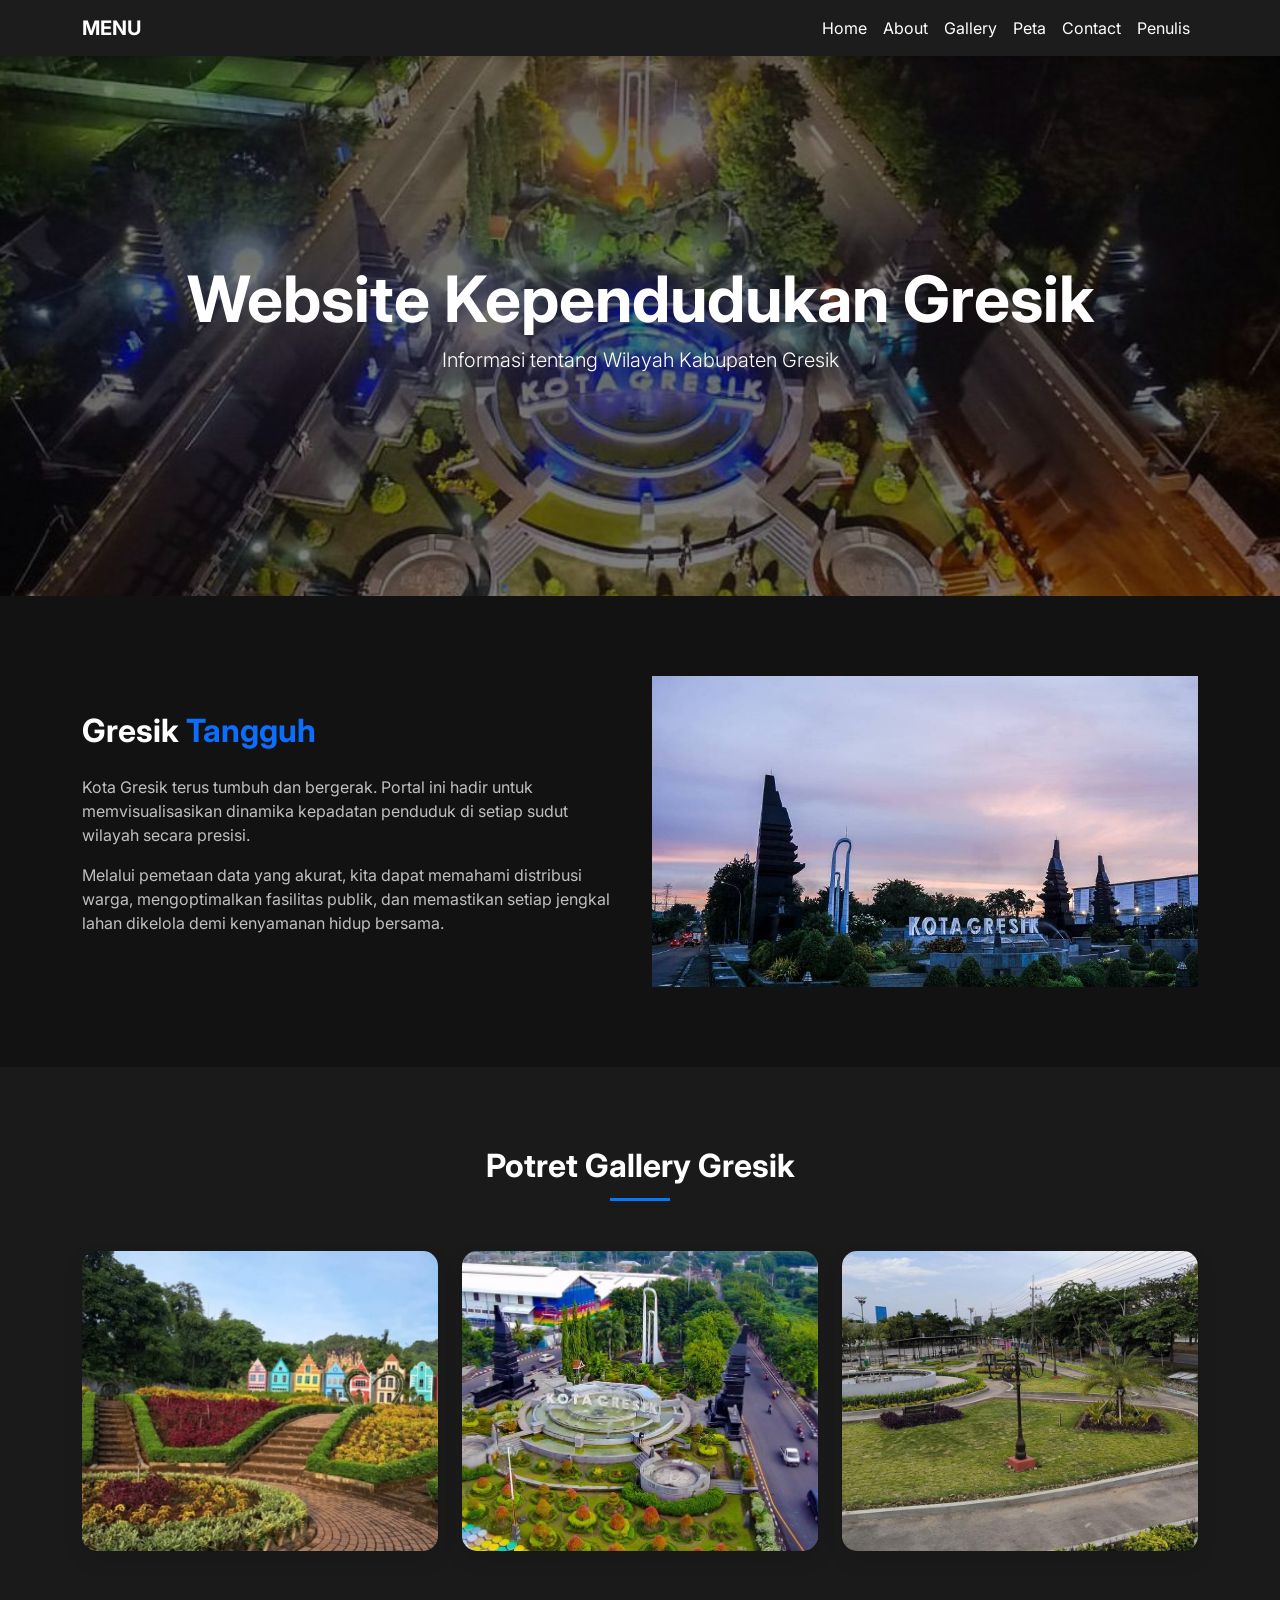
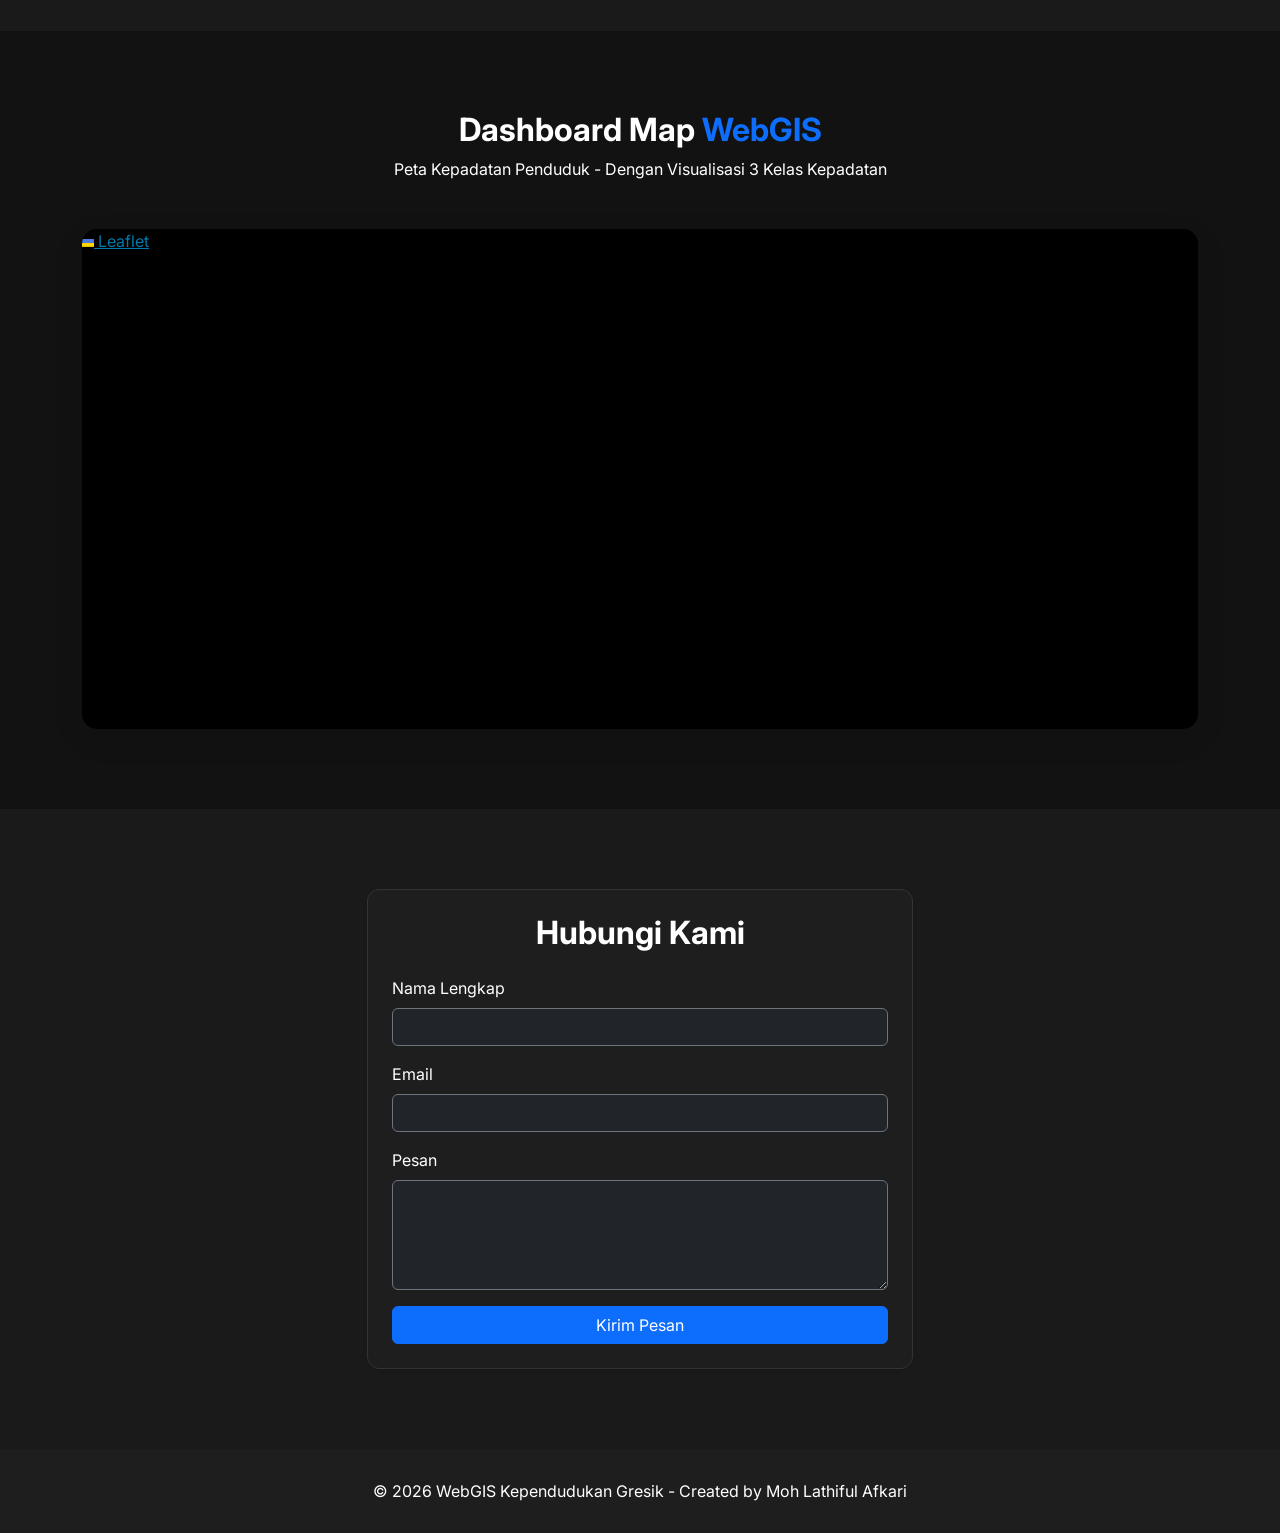
==== index.html @ 7623784c "Add files via upload" ====
<!doctype html>
<html lang="en">
  <head>
    <meta charset="utf-8" />
    <meta name="viewport" content="width=device-width, initial-scale=1" />
    <title>WebGIS Kepadatan Penduduk - Gresik</title>

    <link href="https://cdn.jsdelivr.net/npm/bootstrap@5.3.0/dist/css/bootstrap.min.css" rel="stylesheet" />

    <link rel="stylesheet" href="css/leaflet.css" />
    <link rel="stylesheet" href="css/L.Control.Layers.Tree.css" />
    <link rel="stylesheet" href="css/qgis2web.css" />
    <link rel="stylesheet" href="css/fontawesome-all.min.css" />
    <link rel="stylesheet" href="css/leaflet.photon.css" />

    <link href="https://fonts.googleapis.com/css2?family=Inter:wght@400;700&display=swap" rel="stylesheet" />

    <style>
      body {
        font-family: "Inter", sans-serif;
        scroll-behavior: smooth;
        background-color: #121212;
        color: #ffffff;
      }

      /* Navbar styling */
      .navbar {
        background-color: rgba(30, 30, 30, 0.95) !important;
        backdrop-filter: blur(10px);
      }
      .navbar .nav-link,
      .navbar .navbar-brand {
        color: #ffffff !important;
      }

      /* Hero Section */
      .hero-section {
        height: 60vh;
        background: linear-gradient(rgba(0, 0, 0, 0.5), rgba(0, 0, 0, 0.5)), url("image/bg.jpg");
        background-size: cover;
        background-position: center;
        display: flex;
        align-items: center;
        justify-content: center;
        color: white;
        text-align: center;
        margin-top: 56px;
      }

      /* Map Styling - Responsif */
      #map {
        width: 100%;
        height: 500px;
        border-radius: 15px;
        box-shadow: 0 10px 30px rgba(0, 0, 0, 0.1);
        z-index: 1;
      }

      /* Card Styling */
      .card {
        background-color: #1e1e1e;
        color: #ffffff;
        border: 1px solid #333;
        border-radius: 12px;
        transition: transform 0.3s ease;
        overflow: hidden;
        box-shadow: 0 4px 15px rgba(0, 0, 0, 0.05);
      }

      .card:hover {
        transform: translateY(-10px);
      }

      .section-padding {
        padding: 80px 0;
      }

      footer {
        background-color: #1e1e1e;
        color: white;
        padding: 30px 0;
      }

      /*Arah Utara*/
      .north-arrow-control {
        background: #2d2d2d;
        padding: 5px;
        border-radius: 15px;
        box-shadow: 0 2px 6px rgba(0, 0, 0, 0.3);
        margin-left: 10px !important;
        margin-bottom: 10px !important;
      }

      /*Scale Display Styling*/
      .scale-display-control {
        background: #2d2d2d !important;
        padding: 4px 8px;
        border-radius: 10px;
        box-shadow: 0 2px 4px rgba(0, 0, 0, 0.3);
        margin-top: 10px !important;
        font-weight: bold;
        font-size: 12px;
        color: #007bff;
      }

      /*Penyesuaian agar kontrol di pojok kiri bawah berjejer ke samping*/
      .leaflet-bottom.leaflet-left {
        display: flex;
        flex-direction: row;
        align-items: flex-end;
      }

      /*Coordinates Display Styling*/
      .coordinates-control {
        background: #2d2d2d !important;
        padding: 8px 12px;
        border-radius: 10px;
        box-shadow: 0 2px 6px rgba(0, 0, 0, 0.3);
        margin-left: 10px !important;
        margin-bottom: 10px !important;
        font-size: 12px;
        color: #ffffff;
        font-weight: bold;
        white-space: nowrap;
      }

      /* Legenda */
      .legend-control {
        background: #1e1e1e !important;
        padding: 12px;
        border-radius: 12px;
        box-shadow: 0 4px 12px rgba(0, 0, 0, 0.15);
        max-width: 220px;
        font-size: 12px;
        color: #eeeeee;
      }
      .legend-control h6 {
        font-weight: bold;
        font-size: 13px;
        margin-bottom: 10px;
        border-bottom: 1px solid #444;
        padding-bottom: 5px;
        color: #007bff;
      }
      .legend-item {
        display: flex;
        align-items: center;
        margin-bottom: 6px;
      }
      .legend-color {
        width: 18px;
        height: 18px;
        margin-right: 10px;
        border: 1px solid #ccc;
        border-radius: 3px;
      }
      .legend-symbol {
        width: 18px;
        height: 18px;
        margin-right: 10px;
        display: flex;
        justify-content: center;
        align-items: center;
      }

      /* Gallery Section Enhancements */
      .section-title {
        position: relative;
        padding-bottom: 15px;
        margin-bottom: 50px;
      }
      .section-title::after {
        content: "";
        position: absolute;
        width: 60px;
        height: 3px;
        background-color: #007bff;
        bottom: 0;
        left: 50%;
        transform: translateX(-50%);
      }

      .gallery-card {
        position: relative;
        border-radius: 15px;
        overflow: hidden;
        box-shadow: 0 8px 20px rgba(0, 0, 0, 0.1);
        height: 300px;
        transition: all 0.3s ease;
      }

      .gallery-card img {
        width: 100%;
        height: 100%;
        object-fit: cover;
        transition: transform 0.6s cubic-bezier(0.25, 1, 0.5, 1);
      }

      .gallery-overlay {
        position: absolute;
        top: 0;
        left: 0;
        width: 100%;
        height: 100%;
        background: linear-gradient(to top, rgba(0, 123, 255, 0.9) 0%, rgba(0, 123, 255, 0.2) 60%, transparent 100%);
        display: flex;
        align-items: flex-end;
        padding: 25px;
        opacity: 0;
        transition: all 0.4s ease;
        color: white;
      }

      .gallery-card:hover img {
        transform: scale(1.15);
      }

      .gallery-card:hover .gallery-overlay {
        opacity: 1;
      }

      .gallery-info {
        transform: translateY(20px);
        transition: transform 0.4s ease;
      }

      .gallery-card:hover .gallery-info {
        transform: translateY(0);
      }

      .gallery-info h5 {
        font-weight: 700;
        font-size: 1.25rem;
        margin-bottom: 5px;
      }

      /*CV*/
      .cv-profile-img {
        border: 5px solid rgba(135, 169, 255, 0.3);
      }
    </style>
  </head>

  <body id="home">
    <nav class="navbar navbar-expand-lg navbar-dark shadow-sm fixed-top">
      <div class="container">
        <a class="navbar-brand fw-bold" href="#">MENU</a>
        <button class="navbar-toggler" type="button" data-bs-toggle="collapse" data-bs-target="#navbarNav">
          <span class="navbar-toggler-icon"></span>
        </button>
        <div class="collapse navbar-collapse" id="navbarNav">
          <ul class="navbar-nav ms-auto">
            <li class="nav-item"><a class="nav-link" href="#home">Home</a></li>
            <li class="nav-item"><a class="nav-link" href="#about">About</a></li>
            <li class="nav-item"><a class="nav-link" href="#galery">Gallery</a></li>
            <li class="nav-item"><a class="nav-link" href="#webgis">Peta</a></li>
            <li class="nav-item"><a class="nav-link" href="#contact">Contact</a></li>
            <li class="nav-item"><a class="nav-link" href="portofolio.html">Penulis</a></li>
          </ul>
        </div>
      </div>
    </nav>

    <header class="hero-section">
      <div class="container">
        <h1 class="display-3 fw-bold">Website Kependudukan Gresik</h1>
        <p class="lead">Informasi tentang Wilayah Kabupaten Gresik</p>
      </div>
    </header>

    <section id="about" class="section-padding">
      <div class="container">
        <div class="row align-items-center">
          <div class="col-md-6">
            <h2 class="fw-bold mb-4">Gresik <span class="text-primary">Tangguh</span></h2>
            <p class="text-light opacity-75">Kota Gresik terus tumbuh dan bergerak. Portal ini hadir untuk memvisualisasikan dinamika kepadatan penduduk di setiap sudut wilayah secara presisi.</p>
            <p class="text-light opacity-75">Melalui pemetaan data yang akurat, kita dapat memahami distribusi warga, mengoptimalkan fasilitas publik, dan memastikan setiap jengkal lahan dikelola demi kenyamanan hidup bersama.</p>
          </div>
          <div class="col-md-6 text-center">
            <img src="image/kota-gresik.jpg" class="card-img-top" alt="Galeri 1" />
          </div>
        </div>
      </div>
    </section>

    <section id="galery" class="section-padding" style="background-color: #1a1a1a">
      <div class="container">
        <h2 class="text-center fw-bold section-title">Potret Gallery Gresik</h2>
        <div class="row g-4">
          <div class="col-md-4">
            <div class="gallery-card">
              <img src="image/wagos.jpg" alt="Wisata Alam Gosari" />
              <div class="gallery-overlay">
                <div class="gallery-info">
                  <h5>Wisata Alam Gosari</h5>
                  <p class="small mb-0">Destinasi wisata alam yang asri dan bersejarah di wilayah Gresik Utara.</p>
                </div>
              </div>
            </div>
          </div>
          <div class="col-md-4">
            <div class="gallery-card">
              <img src="image/gapura.jpg" alt="Gapura Tugu Gresik" />
              <div class="gallery-overlay">
                <div class="gallery-info">
                  <h5>Gapura Tugu Gresik</h5>
                  <p class="small mb-0">Simbol selamat datang yang ikonik di pintu masuk utama Kabupaten Gresik.</p>
                </div>
              </div>
            </div>
          </div>
          <div class="col-md-4">
            <div class="gallery-card">
              <img src="image/taman.jpeg" alt="Taman Bunder" />
              <div class="gallery-overlay">
                <div class="gallery-info">
                  <h5>Taman Bunder</h5>
                  <p class="small mb-0">Ruang terbuka hijau strategis yang menjadi pusat interaksi warga.</p>
                </div>
              </div>
            </div>
          </div>
        </div>
      </div>
    </section>

    <section id="webgis" class="section-padding">
      <div class="container">
        <div class="text-center mb-5">
          <h2 class="fw-bold">Dashboard Map <span class="text-primary">WebGIS</span></h2>
          <p class="text-white">Peta Kepadatan Penduduk - Dengan Visualisasi 3 Kelas Kepadatan</p>
        </div>
        <div id="map"></div>
      </div>
    </section>

    <section id="contact" class="section-padding" style="background-color: #1a1a1a">
      <div class="container">
        <div class="row justify-content-center">
          <div class="col-md-6">
            <div class="card p-4 shadow-sm">
              <h2 class="text-center fw-bold mb-4">Hubungi Kami</h2>
              <form>
                <div class="mb-3">
                  <label class="form-label">Nama Lengkap</label>
                  <input type="text" class="form-control bg-dark text-white border-secondary" placeholder="Masukkan nama..." />
                </div>
                <div class="mb-3">
                  <label class="form-label">Email</label>
                  <input type="email" class="form-control bg-dark text-white border-secondary" placeholder="nama@email.com" />
                </div>
                <div class="mb-3">
                  <label class="form-label">Pesan</label>
                  <textarea class="form-control bg-dark text-white border-secondary" rows="4"></textarea>
                </div>
                <button type="submit" class="btn btn-primary w-100">Kirim Pesan</button>
              </form>
            </div>
          </div>
        </div>
      </div>
    </section>

    <footer class="text-center">
      <div class="container">
        <p class="mb-0">&copy; 2026 WebGIS Kependudukan Gresik - Created by Moh Lathiful Afkari</p>
      </div>
    </footer>

    <script src="https://cdn.jsdelivr.net/npm/bootstrap@5.3.0/dist/js/bootstrap.bundle.min.js"></script>
    <script src="js/qgis2web_expressions.js"></script>
    <script src="js/leaflet.js"></script>
    <script src="js/L.Control.Layers.Tree.min.js"></script>
    <script src="js/leaflet-svg-shape-markers.min.js"></script>
    <script src="js/leaflet.rotatedMarker.js"></script>
    <script src="js/leaflet.pattern.js"></script>
    <script src="js/leaflet-hash.js"></script>
    <script src="js/Autolinker.min.js"></script>
    <script src="js/rbush.min.js"></script>
    <script src="js/labelgun.min.js"></script>
    <script src="js/labels.js"></script>
    <script src="js/leaflet.photon.js"></script>
    <script src="data/DaerahKepadatanKabGresik_1.js"></script>
    <script src="data/tempat_penting_2.js"></script>

    <script>
      var map = L.map("map", {
        zoomControl: false,
        maxZoom: 28,
        minZoom: 1,
      }).fitBounds([
        [-7.604792707903411, 111.85530484357108],
        [-6.67847812229405, 113.13535323081729],
      ]);
      var hash = new L.Hash(map);
      map.attributionControl.setPrefix(
        '<a href="https://github.com/tomchadwin/qgis2web" target="_blank">qgis2web</a> &middot; <a href="https://leafletjs.com" title="A JS library for interactive maps">Leaflet</a> &middot; <a href="https://qgis.org">QGIS</a>'
      );
      var autolinker = new Autolinker({ truncate: { length: 30, location: "smart" } });

      // remove popup's row if "visible-with-data"
      function removeEmptyRowsFromPopupContent(content, feature) {
        var tempDiv = document.createElement("div");
        tempDiv.innerHTML = content;
        var rows = tempDiv.querySelectorAll("tr");
        for (var i = 0; i < rows.length; i++) {
          var td = rows[i].querySelector("td.visible-with-data");
          var key = td ? td.id : "";
          if (td && td.classList.contains("visible-with-data") && feature.properties[key] == null) {
            rows[i].parentNode.removeChild(rows[i]);
          }
        }
        return tempDiv.innerHTML;
      }

      // modify popup
      function addClassToPopupIfMedia(content, popup) {
        var tempDiv = document.createElement("div");
        tempDiv.innerHTML = content;
        var imgTd = tempDiv.querySelector("td img");
        if (imgTd) {
          var src = imgTd.getAttribute("src");
          if (/\.(jpg|jpeg|png|gif|bmp|webp|avif)$/i.test(src)) {
            popup._contentNode.classList.add("media");
            setTimeout(function () {
              popup.update();
            }, 10);
          } else if (/\.(mp3|wav|ogg|aac)$/i.test(src)) {
            var audio = document.createElement("audio");
            audio.controls = true;
            audio.src = src;
            imgTd.parentNode.replaceChild(audio, imgTd);
            popup._contentNode.classList.add("media");
            setTimeout(function () {
              popup.setContent(tempDiv.innerHTML);
              popup.update();
            }, 10);
          } else if (/\.(mp4|webm|ogg|mov)$/i.test(src)) {
            var video = document.createElement("video");
            video.controls = true;
            video.src = src;
            video.style.width = "400px";
            video.style.height = "300px";
            video.style.maxHeight = "60vh";
            video.style.maxWidth = "60vw";
            imgTd.parentNode.replaceChild(video, imgTd);
            popup._contentNode.classList.add("media");

            // Animasi Metadata
            video.addEventListener("loadedmetadata", function () {
              popup.update();
            });
            setTimeout(function () {
              popup.setContent(tempDiv.innerHTML);
              popup.update();
            }, 10);
          } else {
            popup._contentNode.classList.remove("media");
          }
        } else {
          popup._contentNode.classList.remove("media");
        }
      }
      var zoomControl = L.control
        .zoom({
          position: "topleft",
        })
        .addTo(map);
      var bounds_group = new L.featureGroup([]);
      function setBounds() {}
      map.createPane("pane_GoogleSatellite_0");
      map.getPane("pane_GoogleSatellite_0").style.zIndex = 400;
      var layer_GoogleSatellite_0 = L.tileLayer("https://mt1.google.com/vt/lyrs=s&x={x}&y={y}&z={z}", {
        pane: "pane_GoogleSatellite_0",
        opacity: 1.0,
        attribution: '<a href="https://www.google.at/permissions/geoguidelines/attr-guide.html">Map data ©2015 Google</a>',
        minZoom: 1,
        maxZoom: 28,
        minNativeZoom: 0,
        maxNativeZoom: 20,
      });
      layer_GoogleSatellite_0;
      map.addLayer(layer_GoogleSatellite_0);
      function pop_DaerahKepadatanKabGresik_1(feature, layer) {
        var popupContent =
          '<table>\
                    <tr>\
                        <th scope="row">NAMOBJ</th>\
                        <td>' +
          (feature.properties["NAMOBJ"] !== null ? autolinker.link(String(feature.properties["NAMOBJ"]).replace(/'/g, "'").toLocaleString()) : "") +
          '</td>\
                    </tr>\
                    <tr>\
                        <th scope="row">Jumlah Penduduk</th>\
                        <td>' +
          (feature.properties["Jumlah Penduduk"] !== null ? autolinker.link(String(feature.properties["Jumlah Penduduk"]).replace(/'/g, "'").toLocaleString()) : "") +
          ' Jiwa</td>\
                    </tr>\
                    <tr>\
                        <th scope="row">Kepadatan</th>\
                        <td>' +
          (feature.properties["Kepadatan"] !== null ? autolinker.link(String(feature.properties["Kepadatan"]).replace(/'/g, "'").toLocaleString()) : "") +
          " Jiwa/km²</td>\
                    </tr>\
                </table>";
        var content = removeEmptyRowsFromPopupContent(popupContent, feature);
        layer.on("popupopen", function (e) {
          addClassToPopupIfMedia(content, e.popup);
        });

        // Efek Highlight saat mouse menyentuh wilayah (hover)
        layer.on("mouseover", function (e) {
          var selLayer = e.target;
          selLayer.setStyle({
            weight: 3,
            color: "#ffff00",
            dashArray: "",
            fillOpacity: 0.8,
          });
          selLayer.bringToFront();
        });

        layer.on("mouseout", function (e) {
          layer_DaerahKepadatanKabGresik_1.resetStyle(e.target);
        });

        // Animasi "Fly To" saat wilayah kecamatan diklik
        layer.on("click", function (e) {
          map.flyToBounds(e.target.getBounds(), {
            padding: [50, 50],
            duration: 1.5,
          });
        });

        layer.bindPopup(content, { maxHeight: 400 });
      }

      function style_DaerahKepadatanKabGresik_1_0(feature) {
        if (feature.properties["Kepadatan"] >= 394.0 && feature.properties["Kepadatan"] <= 885.333333) {
          return {
            pane: "pane_DaerahKepadatanKabGresik_1",
            opacity: 1,
            color: "rgba(35,35,35,1.0)",
            dashArray: "",
            lineCap: "butt",
            lineJoin: "miter",
            weight: 1.0,
            fill: true,
            fillOpacity: 1,
            fillColor: "rgba(255,245,240,1.0)",
            interactive: true,
          };
        }
        if (feature.properties["Kepadatan"] >= 885.333333 && feature.properties["Kepadatan"] <= 1174.666667) {
          return {
            pane: "pane_DaerahKepadatanKabGresik_1",
            opacity: 1,
            color: "rgba(35,35,35,1.0)",
            dashArray: "",
            lineCap: "butt",
            lineJoin: "miter",
            weight: 1.0,
            fill: true,
            fillOpacity: 1,
            fillColor: "rgba(251,112,80,1.0)",
            interactive: true,
          };
        }
        if (feature.properties["Kepadatan"] >= 1174.666667 && feature.properties["Kepadatan"] <= 14441.0) {
          return {
            pane: "pane_DaerahKepadatanKabGresik_1",
            opacity: 1,
            color: "rgba(35,35,35,1.0)",
            dashArray: "",
            lineCap: "butt",
            lineJoin: "miter",
            weight: 1.0,
            fill: true,
            fillOpacity: 1,
            fillColor: "rgba(103,0,13,1.0)",
            interactive: true,
          };
        }
      }
      map.createPane("pane_DaerahKepadatanKabGresik_1");
      map.getPane("pane_DaerahKepadatanKabGresik_1").style.zIndex = 401;
      map.getPane("pane_DaerahKepadatanKabGresik_1").style["mix-blend-mode"] = "normal";
      var layer_DaerahKepadatanKabGresik_1 = new L.geoJson(json_DaerahKepadatanKabGresik_1, {
        attribution: "",
        interactive: true,
        dataVar: "json_DaerahKepadatanKabGresik_1",
        layerName: "layer_DaerahKepadatanKabGresik_1",
        pane: "pane_DaerahKepadatanKabGresik_1",
        onEachFeature: pop_DaerahKepadatanKabGresik_1,
        style: style_DaerahKepadatanKabGresik_1_0,
      });
      bounds_group.addLayer(layer_DaerahKepadatanKabGresik_1);
      map.addLayer(layer_DaerahKepadatanKabGresik_1);
      function pop_tempat_penting_2(feature, layer) {
        var popupContent =
          '<table>\
                    <tr>\
                        <td colspan="2">' +
          (feature.properties["id"] !== null ? autolinker.link(String(feature.properties["id"]).replace(/'/g, "'").toLocaleString()) : "") +
          '</td>\
                    </tr>\
                    <tr>\
                        <th scope="row">Nama</th>\
                        <td>' +
          (feature.properties["Nama"] !== null ? autolinker.link(String(feature.properties["Nama"]).replace(/'/g, "'").toLocaleString()) : "") +
          '</td>\
                    </tr>\
                    <tr>\
                        <td colspan="2">' +
          (feature.properties["Jenis"] !== null ? autolinker.link(String(feature.properties["Jenis"]).replace(/'/g, "'").toLocaleString()) : "") +
          "</td>\
                    </tr>\
                </table>";
        var content = removeEmptyRowsFromPopupContent(popupContent, feature);
        layer.on("popupopen", function (e) {
          addClassToPopupIfMedia(content, e.popup);
        });

        // Animasi "Fly To" saat titik tempat penting diklik
        layer.on("click", function (e) {
          map.flyTo(e.target.getLatLng(), 16, {
            duration: 1.5,
          });
        });

        layer.bindPopup(content, { maxHeight: 400 });
      }

      function style_tempat_penting_2_0(feature) {
        switch (String(feature.properties["Jenis"])) {
          case "Kantor":
            return {
              pane: "pane_tempat_penting_2",
              radius: 7.2,
              opacity: 1,
              color: "rgba(35,35,35,1.0)",
              dashArray: "",
              lineCap: "butt",
              lineJoin: "miter",
              weight: 1,
              fill: true,
              fillOpacity: 1,
              fillColor: "rgba(201,112,139,1.0)",
              interactive: true,
            };
            break;
          case "Kesehatan":
            return {
              pane: "pane_tempat_penting_2",
              radius: 4.399999999999995,
              opacity: 1,
              color: "rgba(227,26,28,1.0)",
              dashArray: "",
              lineCap: "butt",
              lineJoin: "miter",
              weight: 2.0,
              fill: true,
              fillOpacity: 1,
              fillColor: "rgba(255,0,0,1.0)",
              interactive: true,
            };
            break;
          case "Pendidikan":
            return {
              pane: "pane_tempat_penting_2",
              shape: "triangle",
              radius: 7.1999999999999975,
              opacity: 1,
              color: "rgba(35,35,35,1.0)",
              dashArray: "",
              lineCap: "butt",
              lineJoin: "miter",
              weight: 1,
              fill: true,
              fillOpacity: 1,
              fillColor: "rgba(18,231,167,1.0)",
              interactive: true,
            };
            break;
          case "Tempat Ibadah":
            return {
              pane: "pane_tempat_penting_2",
              shape: "square",
              radius: 7.2,
              opacity: 1,
              color: "rgba(35,35,35,1.0)",
              dashArray: "",
              lineCap: "butt",
              lineJoin: "miter",
              weight: 1,
              fill: true,
              fillOpacity: 1,
              fillColor: "rgba(138,234,96,1.0)",
              interactive: true,
            };
            break;
          case "Wisata":
            return {
              pane: "pane_tempat_penting_2",
              shape: "diamond",
              radius: 7.2,
              opacity: 1,
              color: "rgba(35,35,35,1.0)",
              dashArray: "",
              lineCap: "butt",
              lineJoin: "miter",
              weight: 1,
              fill: true,
              fillOpacity: 1,
              fillColor: "rgba(38,89,217,1.0)",
              interactive: true,
            };
            break;
        }
      }
      map.createPane("pane_tempat_penting_2");
      map.getPane("pane_tempat_penting_2").style.zIndex = 402;
      map.getPane("pane_tempat_penting_2").style["mix-blend-mode"] = "normal";
      var layer_tempat_penting_2 = new L.geoJson(json_tempat_penting_2, {
        attribution: "",
        interactive: true,
        dataVar: "json_tempat_penting_2",
        layerName: "layer_tempat_penting_2",
        pane: "pane_tempat_penting_2",
        onEachFeature: pop_tempat_penting_2,
        pointToLayer: function (feature, latlng) {
          var context = {
            feature: feature,
            variables: {},
          };
          return L.shapeMarker(latlng, style_tempat_penting_2_0(feature));
        },
      });
      bounds_group.addLayer(layer_tempat_penting_2);
      map.addLayer(layer_tempat_penting_2);
      var overlaysTree = [
        {
          label:
            'tempat_penting<br /><table><tr><td style="text-align: center;"><img src="legend/tempat_penting_2_Kantor0.png" /></td><td>Kantor</td></tr><tr><td style="text-align: center;"><img src="legend/tempat_penting_2_Kesehatan1.png" /></td><td>Kesehatan</td></tr><tr><td style="text-align: center;"><img src="legend/tempat_penting_2_Pendidikan2.png" /></td><td>Pendidikan</td></tr><tr><td style="text-align: center;"><img src="legend/tempat_penting_2_TempatIbadah3.png" /></td><td>Tempat Ibadah</td></tr><tr><td style="text-align: center;"><img src="legend/tempat_penting_2_Wisata4.png" /></td><td>Wisata</td></tr></table>',
          layer: layer_tempat_penting_2,
        },
        {
          label:
            'Daerah Kepadatan Kab Gresik<br /><table><tr><td style="text-align: center;"><img src="legend/DaerahKepadatanKabGresik_1_Rendah0.png" /></td><td>Rendah</td></tr><tr><td style="text-align: center;"><img src="legend/DaerahKepadatanKabGresik_1_Sedang1.png" /></td><td>Sedang</td></tr><tr><td style="text-align: center;"><img src="legend/DaerahKepadatanKabGresik_1_Tinggi2.png" /></td><td>Tinggi</td></tr></table>',
          layer: layer_DaerahKepadatanKabGresik_1,
        },
        { label: "Google Satellite", layer: layer_GoogleSatellite_0 },
      ];
      var lay = L.control.layers.tree(null, overlaysTree, {
        collapsed: false,
      });
      lay.addTo(map);
      document.addEventListener("DOMContentLoaded", function () {
        // set new Layers List height which considers toggle icon
        function newLayersListHeight() {
          var layerScrollbarElement = document.querySelector(".leaflet-control-layers-scrollbar");
          if (layerScrollbarElement) {
            var layersListElement = document.querySelector(".leaflet-control-layers-list");
            var originalHeight = layersListElement.style.height || window.getComputedStyle(layersListElement).height;
            var newHeight = parseFloat(originalHeight) - 50;
            layersListElement.style.height = newHeight + "px";
          }
        }
        var isLayersListExpanded = true;
        var controlLayersElement = document.querySelector(".leaflet-control-layers");
        var toggleLayerControl = document.querySelector(".leaflet-control-layers-toggle");
        // toggle Collapsed/Expanded and apply new Layers List height
        toggleLayerControl.addEventListener("click", function () {
          if (isLayersListExpanded) {
            controlLayersElement.classList.remove("leaflet-control-layers-expanded");
          } else {
            controlLayersElement.classList.add("leaflet-control-layers-expanded");
          }
          isLayersListExpanded = !isLayersListExpanded;
          newLayersListHeight();
        });
        // apply new Layers List height if toggle layerstree
        if (controlLayersElement) {
          controlLayersElement.addEventListener("click", function (event) {
            var toggleLayerHeaderPointer = event.target.closest(".leaflet-layerstree-header-pointer span");
            if (toggleLayerHeaderPointer) {
              newLayersListHeight();
            }
          });
        }
        // Collapsed/Expanded at Start to apply new height
        setTimeout(function () {
          toggleLayerControl.click();
        }, 10);
        setTimeout(function () {
          toggleLayerControl.click();
        }, 10);
        // Touch Small Screen
        var isSmallScreen = window.innerWidth < 650;
        if (isSmallScreen) {
          setTimeout(function () {
            controlLayersElement.classList.remove("leaflet-control-layers-expanded");
            isLayersListExpanded = !isLayersListExpanded;
          }, 500);
        }
      });

      /* Custom Scale Display Control */
      var ScaleDisplay = L.Control.extend({
        options: { position: "topleft" },
        onAdd: function (map) {
          var container = L.DomUtil.create("div", "scale-display-control");
          this._map = map;
          this._container = container;
          this.updateScale();
          map.on("zoomend", this.updateScale, this);
          return container;
        },
        updateScale: function () {
          var width = this._map.getSize().x;
          var left = this._map.containerPointToLatLng([0, 0]);
          var right = this._map.containerPointToLatLng([width, 0]);
          var distance = left.distanceTo(right) / 1000; // Konversi meter ke KM
          this._container.innerHTML = "Lebar Area: ± " + distance.toFixed(1) + " km";
        },
      });
      map.addControl(new ScaleDisplay());

      /* Custom Coordinates Control */
      var CoordinatesControl = L.Control.extend({
        options: { position: "bottomleft" },
        onAdd: function (map) {
          var container = L.DomUtil.create("div", "coordinates-control");
          container.innerHTML = "Lat: 0.0000 | Lng: 0.0000";

          // Update koordinat saat mouse bergerak di atas peta
          map.on("mousemove", function (e) {
            var lat = e.latlng.lat.toFixed(4);
            var lng = e.latlng.lng.toFixed(4);
            container.innerHTML = "Lat: " + lat + " | Lng: " + lng;
          });

          return container;
        },
      });
      map.addControl(new CoordinatesControl());

      /* Arah Utara*/
      var north = L.control({ position: "bottomleft" });
      north.onAdd = function (map) {
        var div = L.DomUtil.create("div", "north-arrow-control");
        div.innerHTML = '<img src="image/arah.jpg" width="50" height="50" alt="North Arrow">';
        return div;
      };
      north.addTo(map);

      /* Custom Legenda */
      var legend = L.control({ position: "bottomright" });
      legend.onAdd = function (map) {
        var div = L.DomUtil.create("div", "legend-control");
        div.innerHTML = `
          <h6>Legenda Peta</h6>
          <div class="mb-2"><strong>Kepadatan Penduduk</strong></div>
          <div class="legend-item"><div class="legend-color" style="background: rgba(255,245,240,1.0)"></div> Rendah</div>
          <div class="legend-item"><div class="legend-color" style="background: rgba(251,112,80,1.0)"></div> Sedang</div>
          <div class="legend-item"><div class="legend-color" style="background: rgba(103,0,13,1.0)"></div> Tinggi</div>
          
          <div class="mt-3 mb-2"><strong>Tempat Penting</strong></div>
          <div class="legend-item">
            <div class="legend-symbol"><div style="width:12px; height:12px; border-radius:50%; background:#c9708b; border:1px solid #333;"></div></div> Kantor
          </div>
          <div class="legend-item">
            <div class="legend-symbol"><div style="width:10px; height:10px; border-radius:50%; background:#ff0000; border:2px solid #e31a1c;"></div></div> Kesehatan
          </div>
          <div class="legend-item">
            <div class="legend-symbol"><div style="width: 0; height: 0; border-left: 7px solid transparent; border-right: 7px solid transparent; border-bottom: 12px solid #12e7a7;"></div></div> Pendidikan
          </div>
          <div class="legend-item">
            <div class="legend-symbol"><div style="width:12px; height:12px; background:#8ae660; border:1px solid #333;"></div></div> Tempat Ibadah
          </div>
          <div class="legend-item">
            <div class="legend-symbol"><div style="width: 10px; height: 10px; background: #2659d9; border: 1px solid #333; transform: rotate(45deg);"></div></div> Wisata
          </div>
        `;
        L.DomEvent.disableClickPropagation(div);
        return div;
      };
      legend.addTo(map);

      setBounds();
    </script>
  </body>
</html>
---- css/qgis2web.css ----
#map {
  background-color: #000000;
}
#map {
  overflow: hidden;
}
.col9 {
  height: 100% !important;
}
.col3 {
  height: 100%;
  overflow: auto;
}
.info {
  padding: 6px 8px;
  font:
    14px/16px Arial,
    Helvetica,
    sans-serif;
  background-color: #2d2d2d !important;
  color: #ffffff !important;
  box-shadow: 0 0 15px rgba(0, 0, 0, 0.2);
  border-radius: 5px;
}
.info h2 {
  margin: 0 0 5px;
}
.leaflet-container {
  background: #121212;
  padding-right: 10px;
}
.leaflet-popup-scrolled {
  border-bottom: unset !important;
  border-top: unset !important;
}
.leaflet-popup-content {
  max-height: 70vh;
  max-width: 70vw;
}
.leaflet-popup-content.media {
  width: auto !important;
  height: auto !important;
  overflow: auto;
}
.leaflet-popup-content th {
  text-align: left;
  vertical-align: top;
  min-width: 75px;
}
.leaflet-popup-content td {
  min-width: 75px;
}
.leaflet-popup-content td img {
  max-height: 60vh;
  max-width: 60vw;
}

.leaflet-tooltip {
  background: none;
  box-shadow: none;
  border: none;
}
.leaflet-tooltip-left:before,
.leaflet-tooltip-right:before {
  border: 0px;
}
.fa,
.leaflet-container,
a {
  color: #eeeeee !important;
}
.leaflet-control-zoom-in,
.leaflet-control-zoom-out,
.leaflet-control-locate a,
.leaflet-touch .leaflet-control-geocoder-icon,
.leaflet-control-search .search-button,
.leaflet-control-measure {
  background-color: #2d2d2d !important;
  border-radius: 0px !important;
  color: #ffffff !important;
}
.abstract {
  font:
    bold 18px "Lucida Console",
    Monaco,
    monospace;
  text-indent: 1px;
  background-color: #2d2d2d !important;
  width: 30px !important;
  color: #ffffff !important;
  height: 30px !important;
  text-align: center !important;
  line-height: 30px !important;
}
.abstractUncollapsed {
  padding: 6px 8px;
  font:
    12px/1.5 "Helvetica Neue",
    Arial,
    Helvetica,
    sans-serif;
  background-color: #2d2d2d !important;
  color: #ffffff !important;
  box-shadow: 0 0 15px rgba(0, 0, 0, 0.2);
  border-radius: 5px;
  max-width: 40%;
}
.leaflet-control {
  box-shadow: 0 3px 14px rgba(0, 0, 0, 0.4) !important;
  border-radius: 4px;
}
.leaflet-touch .leaflet-control-layers,
.leaflet-touch .leaflet-bar,
.leaflet-control-search,
.leaflet-control-measure {
  border: 3px solid rgba(0, 0, 0, 0.4) !important;
}
.leaflet-control-attribution a {
  color: #0078a8 !important;
}
.leaflet-control-scale-line {
  border: 2px solid #2d2d2d !important;
  border-top: none !important;
  color: white !important;
}
.leaflet-control-search .search-button {
  width: 30px !important;
  height: 30px !important;
  font-size: 13px !important;
  text-align: center !important;
  cursor: pointer;
}
.search-button.fa.fa-binoculars {
  display: flex;
  justify-content: center;
  align-items: center;
}
.leaflet-control-measure .leaflet-control {
  width: 30px !important;
  height: 30px !important;
}
.leaflet-container .leaflet-control-search {
  background: none !important;
}
.leaflet-control-search .search-input {
  margin: 0px 0px 0px 0px !important;
  height: 30px !important;
}
.leaflet-control-measure {
  background: none !important;
  border-radius: 4px !important;
}
.leaflet-control-measure .leaflet-control-measure-interaction {
  background-color: #2d2d2d !important;
}
.leaflet-touch .leaflet-control-measure .leaflet-control-measure-toggle,
.leaflet-touch .leaflet-control-measure .leaflet-control-measure-toggle:hover {
  width: 30px !important;
  height: 30px !important;
  border-radius: 0px !important;
  background-color: #2d2d2d !important;
  color: #ffffff !important;
  font-size: 13px;
  line-height: 30px;
  text-align: center;
  text-indent: 0%;
}
.leaflet-control-layers {
  padding: 2px;
  display: flex;
  flex-direction: column;
  align-items: flex-end;
  background-color: #2d2d2d !important;
  color: #ffffff !important;
}
.leaflet-control-layers-expanded {
  padding-left: 6px;
}
.leaflet-control-layers-expanded .leaflet-control-layers-toggle {
  display: block;
  background-image: none;
  text-decoration: none;
  margin-bottom: 3px;
}
.leaflet-control-layers-expanded .leaflet-control-layers-toggle::after {
  content: "»";
  font-size: x-large;
  color: #444444 !important;
  display: flex;
  align-items: center;
  justify-content: center;
  width: 100%;
  height: 100%;
  text-align: center;
}
.leaflet-overlay-pane {
  z-index: 550;
}
.leaflet-popup-pane {
  z-index: 700;
}
#gcd-button-control {
  display: flex;
  justify-content: center;
  align-items: center;
}
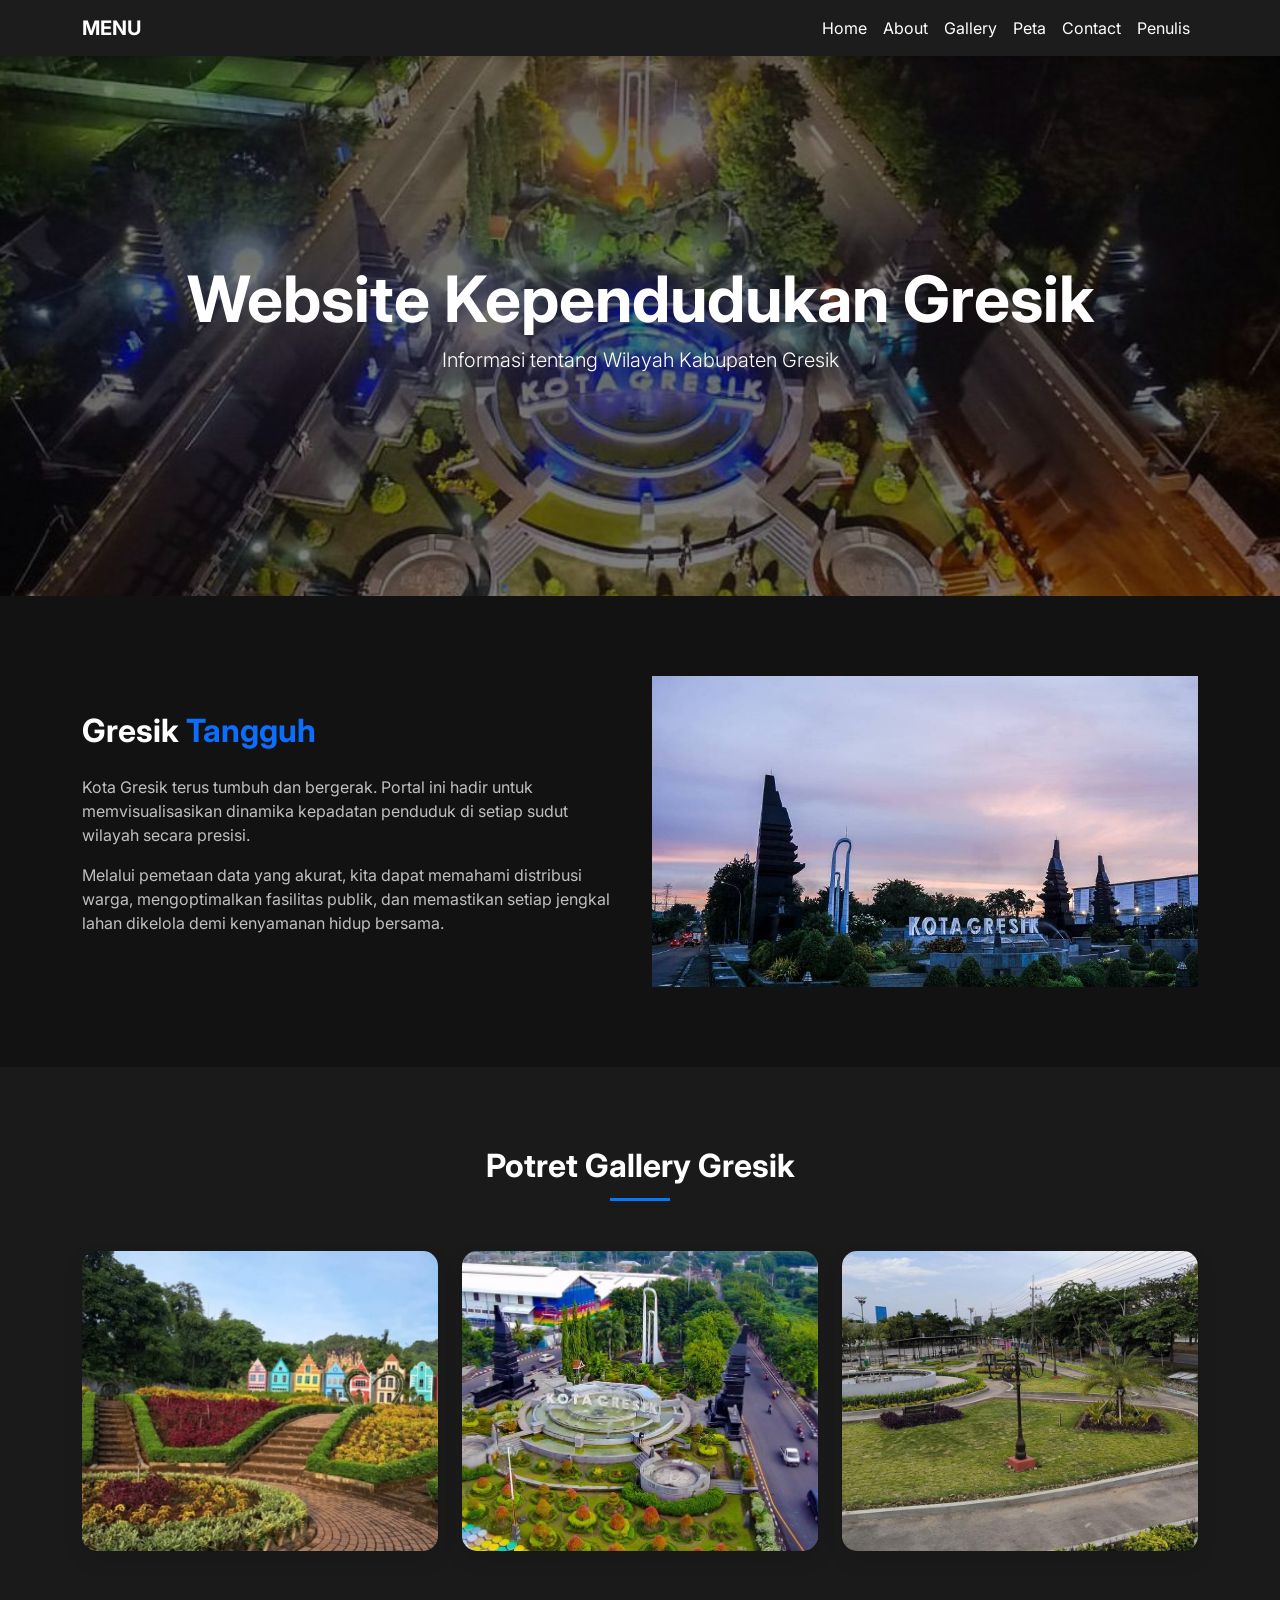
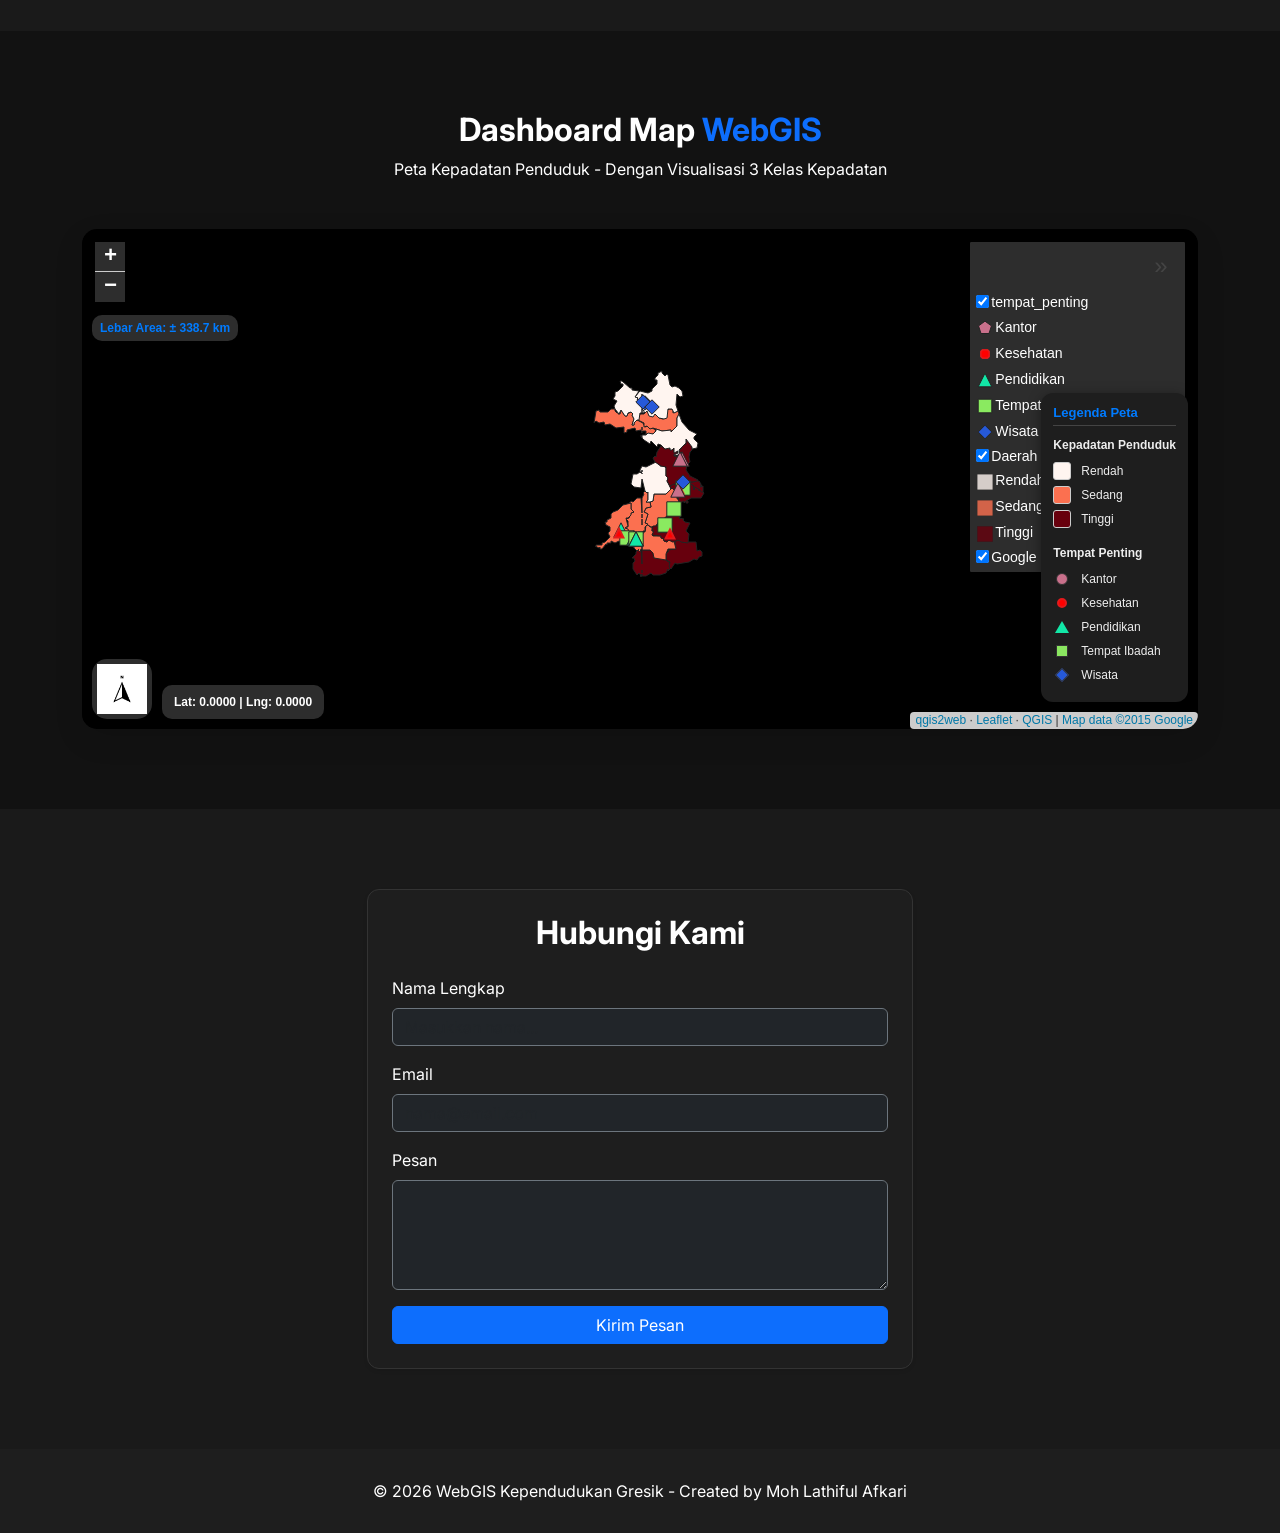
==== commit a35c2c8c: "upload awal semua file dan folder" ====
--- a/index.html
+++ b/index.html
@@ -1,893 +1,893 @@
-<!doctype html>
-<html lang="en">
-  <head>
-    <meta charset="utf-8" />
-    <meta name="viewport" content="width=device-width, initial-scale=1" />
-    <title>WebGIS Kepadatan Penduduk - Gresik</title>
-
-    <link href="https://cdn.jsdelivr.net/npm/bootstrap@5.3.0/dist/css/bootstrap.min.css" rel="stylesheet" />
-
-    <link rel="stylesheet" href="css/leaflet.css" />
-    <link rel="stylesheet" href="css/L.Control.Layers.Tree.css" />
-    <link rel="stylesheet" href="css/qgis2web.css" />
-    <link rel="stylesheet" href="css/fontawesome-all.min.css" />
-    <link rel="stylesheet" href="css/leaflet.photon.css" />
-
-    <link href="https://fonts.googleapis.com/css2?family=Inter:wght@400;700&display=swap" rel="stylesheet" />
-
-    <style>
-      body {
-        font-family: "Inter", sans-serif;
-        scroll-behavior: smooth;
-        background-color: #121212;
-        color: #ffffff;
-      }
-
-      /* Navbar styling */
-      .navbar {
-        background-color: rgba(30, 30, 30, 0.95) !important;
-        backdrop-filter: blur(10px);
-      }
-      .navbar .nav-link,
-      .navbar .navbar-brand {
-        color: #ffffff !important;
-      }
-
-      /* Hero Section */
-      .hero-section {
-        height: 60vh;
-        background: linear-gradient(rgba(0, 0, 0, 0.5), rgba(0, 0, 0, 0.5)), url("image/bg.jpg");
-        background-size: cover;
-        background-position: center;
-        display: flex;
-        align-items: center;
-        justify-content: center;
-        color: white;
-        text-align: center;
-        margin-top: 56px;
-      }
-
-      /* Map Styling - Responsif */
-      #map {
-        width: 100%;
-        height: 500px;
-        border-radius: 15px;
-        box-shadow: 0 10px 30px rgba(0, 0, 0, 0.1);
-        z-index: 1;
-      }
-
-      /* Card Styling */
-      .card {
-        background-color: #1e1e1e;
-        color: #ffffff;
-        border: 1px solid #333;
-        border-radius: 12px;
-        transition: transform 0.3s ease;
-        overflow: hidden;
-        box-shadow: 0 4px 15px rgba(0, 0, 0, 0.05);
-      }
-
-      .card:hover {
-        transform: translateY(-10px);
-      }
-
-      .section-padding {
-        padding: 80px 0;
-      }
-
-      footer {
-        background-color: #1e1e1e;
-        color: white;
-        padding: 30px 0;
-      }
-
-      /*Arah Utara*/
-      .north-arrow-control {
-        background: #2d2d2d;
-        padding: 5px;
-        border-radius: 15px;
-        box-shadow: 0 2px 6px rgba(0, 0, 0, 0.3);
-        margin-left: 10px !important;
-        margin-bottom: 10px !important;
-      }
-
-      /*Scale Display Styling*/
-      .scale-display-control {
-        background: #2d2d2d !important;
-        padding: 4px 8px;
-        border-radius: 10px;
-        box-shadow: 0 2px 4px rgba(0, 0, 0, 0.3);
-        margin-top: 10px !important;
-        font-weight: bold;
-        font-size: 12px;
-        color: #007bff;
-      }
-
-      /*Penyesuaian agar kontrol di pojok kiri bawah berjejer ke samping*/
-      .leaflet-bottom.leaflet-left {
-        display: flex;
-        flex-direction: row;
-        align-items: flex-end;
-      }
-
-      /*Coordinates Display Styling*/
-      .coordinates-control {
-        background: #2d2d2d !important;
-        padding: 8px 12px;
-        border-radius: 10px;
-        box-shadow: 0 2px 6px rgba(0, 0, 0, 0.3);
-        margin-left: 10px !important;
-        margin-bottom: 10px !important;
-        font-size: 12px;
-        color: #ffffff;
-        font-weight: bold;
-        white-space: nowrap;
-      }
-
-      /* Legenda */
-      .legend-control {
-        background: #1e1e1e !important;
-        padding: 12px;
-        border-radius: 12px;
-        box-shadow: 0 4px 12px rgba(0, 0, 0, 0.15);
-        max-width: 220px;
-        font-size: 12px;
-        color: #eeeeee;
-      }
-      .legend-control h6 {
-        font-weight: bold;
-        font-size: 13px;
-        margin-bottom: 10px;
-        border-bottom: 1px solid #444;
-        padding-bottom: 5px;
-        color: #007bff;
-      }
-      .legend-item {
-        display: flex;
-        align-items: center;
-        margin-bottom: 6px;
-      }
-      .legend-color {
-        width: 18px;
-        height: 18px;
-        margin-right: 10px;
-        border: 1px solid #ccc;
-        border-radius: 3px;
-      }
-      .legend-symbol {
-        width: 18px;
-        height: 18px;
-        margin-right: 10px;
-        display: flex;
-        justify-content: center;
-        align-items: center;
-      }
-
-      /* Gallery Section Enhancements */
-      .section-title {
-        position: relative;
-        padding-bottom: 15px;
-        margin-bottom: 50px;
-      }
-      .section-title::after {
-        content: "";
-        position: absolute;
-        width: 60px;
-        height: 3px;
-        background-color: #007bff;
-        bottom: 0;
-        left: 50%;
-        transform: translateX(-50%);
-      }
-
-      .gallery-card {
-        position: relative;
-        border-radius: 15px;
-        overflow: hidden;
-        box-shadow: 0 8px 20px rgba(0, 0, 0, 0.1);
-        height: 300px;
-        transition: all 0.3s ease;
-      }
-
-      .gallery-card img {
-        width: 100%;
-        height: 100%;
-        object-fit: cover;
-        transition: transform 0.6s cubic-bezier(0.25, 1, 0.5, 1);
-      }
-
-      .gallery-overlay {
-        position: absolute;
-        top: 0;
-        left: 0;
-        width: 100%;
-        height: 100%;
-        background: linear-gradient(to top, rgba(0, 123, 255, 0.9) 0%, rgba(0, 123, 255, 0.2) 60%, transparent 100%);
-        display: flex;
-        align-items: flex-end;
-        padding: 25px;
-        opacity: 0;
-        transition: all 0.4s ease;
-        color: white;
-      }
-
-      .gallery-card:hover img {
-        transform: scale(1.15);
-      }
-
-      .gallery-card:hover .gallery-overlay {
-        opacity: 1;
-      }
-
-      .gallery-info {
-        transform: translateY(20px);
-        transition: transform 0.4s ease;
-      }
-
-      .gallery-card:hover .gallery-info {
-        transform: translateY(0);
-      }
-
-      .gallery-info h5 {
-        font-weight: 700;
-        font-size: 1.25rem;
-        margin-bottom: 5px;
-      }
-
-      /*CV*/
-      .cv-profile-img {
-        border: 5px solid rgba(135, 169, 255, 0.3);
-      }
-    </style>
-  </head>
-
-  <body id="home">
-    <nav class="navbar navbar-expand-lg navbar-dark shadow-sm fixed-top">
-      <div class="container">
-        <a class="navbar-brand fw-bold" href="#">MENU</a>
-        <button class="navbar-toggler" type="button" data-bs-toggle="collapse" data-bs-target="#navbarNav">
-          <span class="navbar-toggler-icon"></span>
-        </button>
-        <div class="collapse navbar-collapse" id="navbarNav">
-          <ul class="navbar-nav ms-auto">
-            <li class="nav-item"><a class="nav-link" href="#home">Home</a></li>
-            <li class="nav-item"><a class="nav-link" href="#about">About</a></li>
-            <li class="nav-item"><a class="nav-link" href="#galery">Gallery</a></li>
-            <li class="nav-item"><a class="nav-link" href="#webgis">Peta</a></li>
-            <li class="nav-item"><a class="nav-link" href="#contact">Contact</a></li>
-            <li class="nav-item"><a class="nav-link" href="portofolio.html">Penulis</a></li>
-          </ul>
-        </div>
-      </div>
-    </nav>
-
-    <header class="hero-section">
-      <div class="container">
-        <h1 class="display-3 fw-bold">Website Kependudukan Gresik</h1>
-        <p class="lead">Informasi tentang Wilayah Kabupaten Gresik</p>
-      </div>
-    </header>
-
-    <section id="about" class="section-padding">
-      <div class="container">
-        <div class="row align-items-center">
-          <div class="col-md-6">
-            <h2 class="fw-bold mb-4">Gresik <span class="text-primary">Tangguh</span></h2>
-            <p class="text-light opacity-75">Kota Gresik terus tumbuh dan bergerak. Portal ini hadir untuk memvisualisasikan dinamika kepadatan penduduk di setiap sudut wilayah secara presisi.</p>
-            <p class="text-light opacity-75">Melalui pemetaan data yang akurat, kita dapat memahami distribusi warga, mengoptimalkan fasilitas publik, dan memastikan setiap jengkal lahan dikelola demi kenyamanan hidup bersama.</p>
-          </div>
-          <div class="col-md-6 text-center">
-            <img src="image/kota-gresik.jpg" class="card-img-top" alt="Galeri 1" />
-          </div>
-        </div>
-      </div>
-    </section>
-
-    <section id="galery" class="section-padding" style="background-color: #1a1a1a">
-      <div class="container">
-        <h2 class="text-center fw-bold section-title">Potret Gallery Gresik</h2>
-        <div class="row g-4">
-          <div class="col-md-4">
-            <div class="gallery-card">
-              <img src="image/wagos.jpg" alt="Wisata Alam Gosari" />
-              <div class="gallery-overlay">
-                <div class="gallery-info">
-                  <h5>Wisata Alam Gosari</h5>
-                  <p class="small mb-0">Destinasi wisata alam yang asri dan bersejarah di wilayah Gresik Utara.</p>
-                </div>
-              </div>
-            </div>
-          </div>
-          <div class="col-md-4">
-            <div class="gallery-card">
-              <img src="image/gapura.jpg" alt="Gapura Tugu Gresik" />
-              <div class="gallery-overlay">
-                <div class="gallery-info">
-                  <h5>Gapura Tugu Gresik</h5>
-                  <p class="small mb-0">Simbol selamat datang yang ikonik di pintu masuk utama Kabupaten Gresik.</p>
-                </div>
-              </div>
-            </div>
-          </div>
-          <div class="col-md-4">
-            <div class="gallery-card">
-              <img src="image/taman.jpeg" alt="Taman Bunder" />
-              <div class="gallery-overlay">
-                <div class="gallery-info">
-                  <h5>Taman Bunder</h5>
-                  <p class="small mb-0">Ruang terbuka hijau strategis yang menjadi pusat interaksi warga.</p>
-                </div>
-              </div>
-            </div>
-          </div>
-        </div>
-      </div>
-    </section>
-
-    <section id="webgis" class="section-padding">
-      <div class="container">
-        <div class="text-center mb-5">
-          <h2 class="fw-bold">Dashboard Map <span class="text-primary">WebGIS</span></h2>
-          <p class="text-white">Peta Kepadatan Penduduk - Dengan Visualisasi 3 Kelas Kepadatan</p>
-        </div>
-        <div id="map"></div>
-      </div>
-    </section>
-
-    <section id="contact" class="section-padding" style="background-color: #1a1a1a">
-      <div class="container">
-        <div class="row justify-content-center">
-          <div class="col-md-6">
-            <div class="card p-4 shadow-sm">
-              <h2 class="text-center fw-bold mb-4">Hubungi Kami</h2>
-              <form>
-                <div class="mb-3">
-                  <label class="form-label">Nama Lengkap</label>
-                  <input type="text" class="form-control bg-dark text-white border-secondary" placeholder="Masukkan nama..." />
-                </div>
-                <div class="mb-3">
-                  <label class="form-label">Email</label>
-                  <input type="email" class="form-control bg-dark text-white border-secondary" placeholder="nama@email.com" />
-                </div>
-                <div class="mb-3">
-                  <label class="form-label">Pesan</label>
-                  <textarea class="form-control bg-dark text-white border-secondary" rows="4"></textarea>
-                </div>
-                <button type="submit" class="btn btn-primary w-100">Kirim Pesan</button>
-              </form>
-            </div>
-          </div>
-        </div>
-      </div>
-    </section>
-
-    <footer class="text-center">
-      <div class="container">
-        <p class="mb-0">&copy; 2026 WebGIS Kependudukan Gresik - Created by Moh Lathiful Afkari</p>
-      </div>
-    </footer>
-
-    <script src="https://cdn.jsdelivr.net/npm/bootstrap@5.3.0/dist/js/bootstrap.bundle.min.js"></script>
-    <script src="js/qgis2web_expressions.js"></script>
-    <script src="js/leaflet.js"></script>
-    <script src="js/L.Control.Layers.Tree.min.js"></script>
-    <script src="js/leaflet-svg-shape-markers.min.js"></script>
-    <script src="js/leaflet.rotatedMarker.js"></script>
-    <script src="js/leaflet.pattern.js"></script>
-    <script src="js/leaflet-hash.js"></script>
-    <script src="js/Autolinker.min.js"></script>
-    <script src="js/rbush.min.js"></script>
-    <script src="js/labelgun.min.js"></script>
-    <script src="js/labels.js"></script>
-    <script src="js/leaflet.photon.js"></script>
-    <script src="data/DaerahKepadatanKabGresik_1.js"></script>
-    <script src="data/tempat_penting_2.js"></script>
-
-    <script>
-      var map = L.map("map", {
-        zoomControl: false,
-        maxZoom: 28,
-        minZoom: 1,
-      }).fitBounds([
-        [-7.604792707903411, 111.85530484357108],
-        [-6.67847812229405, 113.13535323081729],
-      ]);
-      var hash = new L.Hash(map);
-      map.attributionControl.setPrefix(
-        '<a href="https://github.com/tomchadwin/qgis2web" target="_blank">qgis2web</a> &middot; <a href="https://leafletjs.com" title="A JS library for interactive maps">Leaflet</a> &middot; <a href="https://qgis.org">QGIS</a>'
-      );
-      var autolinker = new Autolinker({ truncate: { length: 30, location: "smart" } });
-
-      // remove popup's row if "visible-with-data"
-      function removeEmptyRowsFromPopupContent(content, feature) {
-        var tempDiv = document.createElement("div");
-        tempDiv.innerHTML = content;
-        var rows = tempDiv.querySelectorAll("tr");
-        for (var i = 0; i < rows.length; i++) {
-          var td = rows[i].querySelector("td.visible-with-data");
-          var key = td ? td.id : "";
-          if (td && td.classList.contains("visible-with-data") && feature.properties[key] == null) {
-            rows[i].parentNode.removeChild(rows[i]);
-          }
-        }
-        return tempDiv.innerHTML;
-      }
-
-      // modify popup
-      function addClassToPopupIfMedia(content, popup) {
-        var tempDiv = document.createElement("div");
-        tempDiv.innerHTML = content;
-        var imgTd = tempDiv.querySelector("td img");
-        if (imgTd) {
-          var src = imgTd.getAttribute("src");
-          if (/\.(jpg|jpeg|png|gif|bmp|webp|avif)$/i.test(src)) {
-            popup._contentNode.classList.add("media");
-            setTimeout(function () {
-              popup.update();
-            }, 10);
-          } else if (/\.(mp3|wav|ogg|aac)$/i.test(src)) {
-            var audio = document.createElement("audio");
-            audio.controls = true;
-            audio.src = src;
-            imgTd.parentNode.replaceChild(audio, imgTd);
-            popup._contentNode.classList.add("media");
-            setTimeout(function () {
-              popup.setContent(tempDiv.innerHTML);
-              popup.update();
-            }, 10);
-          } else if (/\.(mp4|webm|ogg|mov)$/i.test(src)) {
-            var video = document.createElement("video");
-            video.controls = true;
-            video.src = src;
-            video.style.width = "400px";
-            video.style.height = "300px";
-            video.style.maxHeight = "60vh";
-            video.style.maxWidth = "60vw";
-            imgTd.parentNode.replaceChild(video, imgTd);
-            popup._contentNode.classList.add("media");
-
-            // Animasi Metadata
-            video.addEventListener("loadedmetadata", function () {
-              popup.update();
-            });
-            setTimeout(function () {
-              popup.setContent(tempDiv.innerHTML);
-              popup.update();
-            }, 10);
-          } else {
-            popup._contentNode.classList.remove("media");
-          }
-        } else {
-          popup._contentNode.classList.remove("media");
-        }
-      }
-      var zoomControl = L.control
-        .zoom({
-          position: "topleft",
-        })
-        .addTo(map);
-      var bounds_group = new L.featureGroup([]);
-      function setBounds() {}
-      map.createPane("pane_GoogleSatellite_0");
-      map.getPane("pane_GoogleSatellite_0").style.zIndex = 400;
-      var layer_GoogleSatellite_0 = L.tileLayer("https://mt1.google.com/vt/lyrs=s&x={x}&y={y}&z={z}", {
-        pane: "pane_GoogleSatellite_0",
-        opacity: 1.0,
-        attribution: '<a href="https://www.google.at/permissions/geoguidelines/attr-guide.html">Map data ©2015 Google</a>',
-        minZoom: 1,
-        maxZoom: 28,
-        minNativeZoom: 0,
-        maxNativeZoom: 20,
-      });
-      layer_GoogleSatellite_0;
-      map.addLayer(layer_GoogleSatellite_0);
-      function pop_DaerahKepadatanKabGresik_1(feature, layer) {
-        var popupContent =
-          '<table>\
-                    <tr>\
-                        <th scope="row">NAMOBJ</th>\
-                        <td>' +
-          (feature.properties["NAMOBJ"] !== null ? autolinker.link(String(feature.properties["NAMOBJ"]).replace(/'/g, "'").toLocaleString()) : "") +
-          '</td>\
-                    </tr>\
-                    <tr>\
-                        <th scope="row">Jumlah Penduduk</th>\
-                        <td>' +
-          (feature.properties["Jumlah Penduduk"] !== null ? autolinker.link(String(feature.properties["Jumlah Penduduk"]).replace(/'/g, "'").toLocaleString()) : "") +
-          ' Jiwa</td>\
-                    </tr>\
-                    <tr>\
-                        <th scope="row">Kepadatan</th>\
-                        <td>' +
-          (feature.properties["Kepadatan"] !== null ? autolinker.link(String(feature.properties["Kepadatan"]).replace(/'/g, "'").toLocaleString()) : "") +
-          " Jiwa/km²</td>\
-                    </tr>\
-                </table>";
-        var content = removeEmptyRowsFromPopupContent(popupContent, feature);
-        layer.on("popupopen", function (e) {
-          addClassToPopupIfMedia(content, e.popup);
-        });
-
-        // Efek Highlight saat mouse menyentuh wilayah (hover)
-        layer.on("mouseover", function (e) {
-          var selLayer = e.target;
-          selLayer.setStyle({
-            weight: 3,
-            color: "#ffff00",
-            dashArray: "",
-            fillOpacity: 0.8,
-          });
-          selLayer.bringToFront();
-        });
-
-        layer.on("mouseout", function (e) {
-          layer_DaerahKepadatanKabGresik_1.resetStyle(e.target);
-        });
-
-        // Animasi "Fly To" saat wilayah kecamatan diklik
-        layer.on("click", function (e) {
-          map.flyToBounds(e.target.getBounds(), {
-            padding: [50, 50],
-            duration: 1.5,
-          });
-        });
-
-        layer.bindPopup(content, { maxHeight: 400 });
-      }
-
-      function style_DaerahKepadatanKabGresik_1_0(feature) {
-        if (feature.properties["Kepadatan"] >= 394.0 && feature.properties["Kepadatan"] <= 885.333333) {
-          return {
-            pane: "pane_DaerahKepadatanKabGresik_1",
-            opacity: 1,
-            color: "rgba(35,35,35,1.0)",
-            dashArray: "",
-            lineCap: "butt",
-            lineJoin: "miter",
-            weight: 1.0,
-            fill: true,
-            fillOpacity: 1,
-            fillColor: "rgba(255,245,240,1.0)",
-            interactive: true,
-          };
-        }
-        if (feature.properties["Kepadatan"] >= 885.333333 && feature.properties["Kepadatan"] <= 1174.666667) {
-          return {
-            pane: "pane_DaerahKepadatanKabGresik_1",
-            opacity: 1,
-            color: "rgba(35,35,35,1.0)",
-            dashArray: "",
-            lineCap: "butt",
-            lineJoin: "miter",
-            weight: 1.0,
-            fill: true,
-            fillOpacity: 1,
-            fillColor: "rgba(251,112,80,1.0)",
-            interactive: true,
-          };
-        }
-        if (feature.properties["Kepadatan"] >= 1174.666667 && feature.properties["Kepadatan"] <= 14441.0) {
-          return {
-            pane: "pane_DaerahKepadatanKabGresik_1",
-            opacity: 1,
-            color: "rgba(35,35,35,1.0)",
-            dashArray: "",
-            lineCap: "butt",
-            lineJoin: "miter",
-            weight: 1.0,
-            fill: true,
-            fillOpacity: 1,
-            fillColor: "rgba(103,0,13,1.0)",
-            interactive: true,
-          };
-        }
-      }
-      map.createPane("pane_DaerahKepadatanKabGresik_1");
-      map.getPane("pane_DaerahKepadatanKabGresik_1").style.zIndex = 401;
-      map.getPane("pane_DaerahKepadatanKabGresik_1").style["mix-blend-mode"] = "normal";
-      var layer_DaerahKepadatanKabGresik_1 = new L.geoJson(json_DaerahKepadatanKabGresik_1, {
-        attribution: "",
-        interactive: true,
-        dataVar: "json_DaerahKepadatanKabGresik_1",
-        layerName: "layer_DaerahKepadatanKabGresik_1",
-        pane: "pane_DaerahKepadatanKabGresik_1",
-        onEachFeature: pop_DaerahKepadatanKabGresik_1,
-        style: style_DaerahKepadatanKabGresik_1_0,
-      });
-      bounds_group.addLayer(layer_DaerahKepadatanKabGresik_1);
-      map.addLayer(layer_DaerahKepadatanKabGresik_1);
-      function pop_tempat_penting_2(feature, layer) {
-        var popupContent =
-          '<table>\
-                    <tr>\
-                        <td colspan="2">' +
-          (feature.properties["id"] !== null ? autolinker.link(String(feature.properties["id"]).replace(/'/g, "'").toLocaleString()) : "") +
-          '</td>\
-                    </tr>\
-                    <tr>\
-                        <th scope="row">Nama</th>\
-                        <td>' +
-          (feature.properties["Nama"] !== null ? autolinker.link(String(feature.properties["Nama"]).replace(/'/g, "'").toLocaleString()) : "") +
-          '</td>\
-                    </tr>\
-                    <tr>\
-                        <td colspan="2">' +
-          (feature.properties["Jenis"] !== null ? autolinker.link(String(feature.properties["Jenis"]).replace(/'/g, "'").toLocaleString()) : "") +
-          "</td>\
-                    </tr>\
-                </table>";
-        var content = removeEmptyRowsFromPopupContent(popupContent, feature);
-        layer.on("popupopen", function (e) {
-          addClassToPopupIfMedia(content, e.popup);
-        });
-
-        // Animasi "Fly To" saat titik tempat penting diklik
-        layer.on("click", function (e) {
-          map.flyTo(e.target.getLatLng(), 16, {
-            duration: 1.5,
-          });
-        });
-
-        layer.bindPopup(content, { maxHeight: 400 });
-      }
-
-      function style_tempat_penting_2_0(feature) {
-        switch (String(feature.properties["Jenis"])) {
-          case "Kantor":
-            return {
-              pane: "pane_tempat_penting_2",
-              radius: 7.2,
-              opacity: 1,
-              color: "rgba(35,35,35,1.0)",
-              dashArray: "",
-              lineCap: "butt",
-              lineJoin: "miter",
-              weight: 1,
-              fill: true,
-              fillOpacity: 1,
-              fillColor: "rgba(201,112,139,1.0)",
-              interactive: true,
-            };
-            break;
-          case "Kesehatan":
-            return {
-              pane: "pane_tempat_penting_2",
-              radius: 4.399999999999995,
-              opacity: 1,
-              color: "rgba(227,26,28,1.0)",
-              dashArray: "",
-              lineCap: "butt",
-              lineJoin: "miter",
-              weight: 2.0,
-              fill: true,
-              fillOpacity: 1,
-              fillColor: "rgba(255,0,0,1.0)",
-              interactive: true,
-            };
-            break;
-          case "Pendidikan":
-            return {
-              pane: "pane_tempat_penting_2",
-              shape: "triangle",
-              radius: 7.1999999999999975,
-              opacity: 1,
-              color: "rgba(35,35,35,1.0)",
-              dashArray: "",
-              lineCap: "butt",
-              lineJoin: "miter",
-              weight: 1,
-              fill: true,
-              fillOpacity: 1,
-              fillColor: "rgba(18,231,167,1.0)",
-              interactive: true,
-            };
-            break;
-          case "Tempat Ibadah":
-            return {
-              pane: "pane_tempat_penting_2",
-              shape: "square",
-              radius: 7.2,
-              opacity: 1,
-              color: "rgba(35,35,35,1.0)",
-              dashArray: "",
-              lineCap: "butt",
-              lineJoin: "miter",
-              weight: 1,
-              fill: true,
-              fillOpacity: 1,
-              fillColor: "rgba(138,234,96,1.0)",
-              interactive: true,
-            };
-            break;
-          case "Wisata":
-            return {
-              pane: "pane_tempat_penting_2",
-              shape: "diamond",
-              radius: 7.2,
-              opacity: 1,
-              color: "rgba(35,35,35,1.0)",
-              dashArray: "",
-              lineCap: "butt",
-              lineJoin: "miter",
-              weight: 1,
-              fill: true,
-              fillOpacity: 1,
-              fillColor: "rgba(38,89,217,1.0)",
-              interactive: true,
-            };
-            break;
-        }
-      }
-      map.createPane("pane_tempat_penting_2");
-      map.getPane("pane_tempat_penting_2").style.zIndex = 402;
-      map.getPane("pane_tempat_penting_2").style["mix-blend-mode"] = "normal";
-      var layer_tempat_penting_2 = new L.geoJson(json_tempat_penting_2, {
-        attribution: "",
-        interactive: true,
-        dataVar: "json_tempat_penting_2",
-        layerName: "layer_tempat_penting_2",
-        pane: "pane_tempat_penting_2",
-        onEachFeature: pop_tempat_penting_2,
-        pointToLayer: function (feature, latlng) {
-          var context = {
-            feature: feature,
-            variables: {},
-          };
-          return L.shapeMarker(latlng, style_tempat_penting_2_0(feature));
-        },
-      });
-      bounds_group.addLayer(layer_tempat_penting_2);
-      map.addLayer(layer_tempat_penting_2);
-      var overlaysTree = [
-        {
-          label:
-            'tempat_penting<br /><table><tr><td style="text-align: center;"><img src="legend/tempat_penting_2_Kantor0.png" /></td><td>Kantor</td></tr><tr><td style="text-align: center;"><img src="legend/tempat_penting_2_Kesehatan1.png" /></td><td>Kesehatan</td></tr><tr><td style="text-align: center;"><img src="legend/tempat_penting_2_Pendidikan2.png" /></td><td>Pendidikan</td></tr><tr><td style="text-align: center;"><img src="legend/tempat_penting_2_TempatIbadah3.png" /></td><td>Tempat Ibadah</td></tr><tr><td style="text-align: center;"><img src="legend/tempat_penting_2_Wisata4.png" /></td><td>Wisata</td></tr></table>',
-          layer: layer_tempat_penting_2,
-        },
-        {
-          label:
-            'Daerah Kepadatan Kab Gresik<br /><table><tr><td style="text-align: center;"><img src="legend/DaerahKepadatanKabGresik_1_Rendah0.png" /></td><td>Rendah</td></tr><tr><td style="text-align: center;"><img src="legend/DaerahKepadatanKabGresik_1_Sedang1.png" /></td><td>Sedang</td></tr><tr><td style="text-align: center;"><img src="legend/DaerahKepadatanKabGresik_1_Tinggi2.png" /></td><td>Tinggi</td></tr></table>',
-          layer: layer_DaerahKepadatanKabGresik_1,
-        },
-        { label: "Google Satellite", layer: layer_GoogleSatellite_0 },
-      ];
-      var lay = L.control.layers.tree(null, overlaysTree, {
-        collapsed: false,
-      });
-      lay.addTo(map);
-      document.addEventListener("DOMContentLoaded", function () {
-        // set new Layers List height which considers toggle icon
-        function newLayersListHeight() {
-          var layerScrollbarElement = document.querySelector(".leaflet-control-layers-scrollbar");
-          if (layerScrollbarElement) {
-            var layersListElement = document.querySelector(".leaflet-control-layers-list");
-            var originalHeight = layersListElement.style.height || window.getComputedStyle(layersListElement).height;
-            var newHeight = parseFloat(originalHeight) - 50;
-            layersListElement.style.height = newHeight + "px";
-          }
-        }
-        var isLayersListExpanded = true;
-        var controlLayersElement = document.querySelector(".leaflet-control-layers");
-        var toggleLayerControl = document.querySelector(".leaflet-control-layers-toggle");
-        // toggle Collapsed/Expanded and apply new Layers List height
-        toggleLayerControl.addEventListener("click", function () {
-          if (isLayersListExpanded) {
-            controlLayersElement.classList.remove("leaflet-control-layers-expanded");
-          } else {
-            controlLayersElement.classList.add("leaflet-control-layers-expanded");
-          }
-          isLayersListExpanded = !isLayersListExpanded;
-          newLayersListHeight();
-        });
-        // apply new Layers List height if toggle layerstree
-        if (controlLayersElement) {
-          controlLayersElement.addEventListener("click", function (event) {
-            var toggleLayerHeaderPointer = event.target.closest(".leaflet-layerstree-header-pointer span");
-            if (toggleLayerHeaderPointer) {
-              newLayersListHeight();
-            }
-          });
-        }
-        // Collapsed/Expanded at Start to apply new height
-        setTimeout(function () {
-          toggleLayerControl.click();
-        }, 10);
-        setTimeout(function () {
-          toggleLayerControl.click();
-        }, 10);
-        // Touch Small Screen
-        var isSmallScreen = window.innerWidth < 650;
-        if (isSmallScreen) {
-          setTimeout(function () {
-            controlLayersElement.classList.remove("leaflet-control-layers-expanded");
-            isLayersListExpanded = !isLayersListExpanded;
-          }, 500);
-        }
-      });
-
-      /* Custom Scale Display Control */
-      var ScaleDisplay = L.Control.extend({
-        options: { position: "topleft" },
-        onAdd: function (map) {
-          var container = L.DomUtil.create("div", "scale-display-control");
-          this._map = map;
-          this._container = container;
-          this.updateScale();
-          map.on("zoomend", this.updateScale, this);
-          return container;
-        },
-        updateScale: function () {
-          var width = this._map.getSize().x;
-          var left = this._map.containerPointToLatLng([0, 0]);
-          var right = this._map.containerPointToLatLng([width, 0]);
-          var distance = left.distanceTo(right) / 1000; // Konversi meter ke KM
-          this._container.innerHTML = "Lebar Area: ± " + distance.toFixed(1) + " km";
-        },
-      });
-      map.addControl(new ScaleDisplay());
-
-      /* Custom Coordinates Control */
-      var CoordinatesControl = L.Control.extend({
-        options: { position: "bottomleft" },
-        onAdd: function (map) {
-          var container = L.DomUtil.create("div", "coordinates-control");
-          container.innerHTML = "Lat: 0.0000 | Lng: 0.0000";
-
-          // Update koordinat saat mouse bergerak di atas peta
-          map.on("mousemove", function (e) {
-            var lat = e.latlng.lat.toFixed(4);
-            var lng = e.latlng.lng.toFixed(4);
-            container.innerHTML = "Lat: " + lat + " | Lng: " + lng;
-          });
-
-          return container;
-        },
-      });
-      map.addControl(new CoordinatesControl());
-
-      /* Arah Utara*/
-      var north = L.control({ position: "bottomleft" });
-      north.onAdd = function (map) {
-        var div = L.DomUtil.create("div", "north-arrow-control");
-        div.innerHTML = '<img src="image/arah.jpg" width="50" height="50" alt="North Arrow">';
-        return div;
-      };
-      north.addTo(map);
-
-      /* Custom Legenda */
-      var legend = L.control({ position: "bottomright" });
-      legend.onAdd = function (map) {
-        var div = L.DomUtil.create("div", "legend-control");
-        div.innerHTML = `
-          <h6>Legenda Peta</h6>
-          <div class="mb-2"><strong>Kepadatan Penduduk</strong></div>
-          <div class="legend-item"><div class="legend-color" style="background: rgba(255,245,240,1.0)"></div> Rendah</div>
-          <div class="legend-item"><div class="legend-color" style="background: rgba(251,112,80,1.0)"></div> Sedang</div>
-          <div class="legend-item"><div class="legend-color" style="background: rgba(103,0,13,1.0)"></div> Tinggi</div>
-          
-          <div class="mt-3 mb-2"><strong>Tempat Penting</strong></div>
-          <div class="legend-item">
-            <div class="legend-symbol"><div style="width:12px; height:12px; border-radius:50%; background:#c9708b; border:1px solid #333;"></div></div> Kantor
-          </div>
-          <div class="legend-item">
-            <div class="legend-symbol"><div style="width:10px; height:10px; border-radius:50%; background:#ff0000; border:2px solid #e31a1c;"></div></div> Kesehatan
-          </div>
-          <div class="legend-item">
-            <div class="legend-symbol"><div style="width: 0; height: 0; border-left: 7px solid transparent; border-right: 7px solid transparent; border-bottom: 12px solid #12e7a7;"></div></div> Pendidikan
-          </div>
-          <div class="legend-item">
-            <div class="legend-symbol"><div style="width:12px; height:12px; background:#8ae660; border:1px solid #333;"></div></div> Tempat Ibadah
-          </div>
-          <div class="legend-item">
-            <div class="legend-symbol"><div style="width: 10px; height: 10px; background: #2659d9; border: 1px solid #333; transform: rotate(45deg);"></div></div> Wisata
-          </div>
-        `;
-        L.DomEvent.disableClickPropagation(div);
-        return div;
-      };
-      legend.addTo(map);
-
-      setBounds();
-    </script>
-  </body>
-</html>
+<!doctype html>
+<html lang="en">
+  <head>
+    <meta charset="utf-8" />
+    <meta name="viewport" content="width=device-width, initial-scale=1" />
+    <title>WebGIS Kepadatan Penduduk - Gresik</title>
+
+    <link href="https://cdn.jsdelivr.net/npm/bootstrap@5.3.0/dist/css/bootstrap.min.css" rel="stylesheet" />
+
+    <link rel="stylesheet" href="css/leaflet.css" />
+    <link rel="stylesheet" href="css/L.Control.Layers.Tree.css" />
+    <link rel="stylesheet" href="css/qgis2web.css" />
+    <link rel="stylesheet" href="css/fontawesome-all.min.css" />
+    <link rel="stylesheet" href="css/leaflet.photon.css" />
+
+    <link href="https://fonts.googleapis.com/css2?family=Inter:wght@400;700&display=swap" rel="stylesheet" />
+
+    <style>
+      body {
+        font-family: "Inter", sans-serif;
+        scroll-behavior: smooth;
+        background-color: #121212;
+        color: #ffffff;
+      }
+
+      /* Navbar styling */
+      .navbar {
+        background-color: rgba(30, 30, 30, 0.95) !important;
+        backdrop-filter: blur(10px);
+      }
+      .navbar .nav-link,
+      .navbar .navbar-brand {
+        color: #ffffff !important;
+      }
+
+      /* Hero Section */
+      .hero-section {
+        height: 60vh;
+        background: linear-gradient(rgba(0, 0, 0, 0.5), rgba(0, 0, 0, 0.5)), url("image/bg.jpg");
+        background-size: cover;
+        background-position: center;
+        display: flex;
+        align-items: center;
+        justify-content: center;
+        color: white;
+        text-align: center;
+        margin-top: 56px;
+      }
+
+      /* Map Styling - Responsif */
+      #map {
+        width: 100%;
+        height: 500px;
+        border-radius: 15px;
+        box-shadow: 0 10px 30px rgba(0, 0, 0, 0.1);
+        z-index: 1;
+      }
+
+      /* Card Styling */
+      .card {
+        background-color: #1e1e1e;
+        color: #ffffff;
+        border: 1px solid #333;
+        border-radius: 12px;
+        transition: transform 0.3s ease;
+        overflow: hidden;
+        box-shadow: 0 4px 15px rgba(0, 0, 0, 0.05);
+      }
+
+      .card:hover {
+        transform: translateY(-10px);
+      }
+
+      .section-padding {
+        padding: 80px 0;
+      }
+
+      footer {
+        background-color: #1e1e1e;
+        color: white;
+        padding: 30px 0;
+      }
+
+      /*Arah Utara*/
+      .north-arrow-control {
+        background: #2d2d2d;
+        padding: 5px;
+        border-radius: 15px;
+        box-shadow: 0 2px 6px rgba(0, 0, 0, 0.3);
+        margin-left: 10px !important;
+        margin-bottom: 10px !important;
+      }
+
+      /*Scale Display Styling*/
+      .scale-display-control {
+        background: #2d2d2d !important;
+        padding: 4px 8px;
+        border-radius: 10px;
+        box-shadow: 0 2px 4px rgba(0, 0, 0, 0.3);
+        margin-top: 10px !important;
+        font-weight: bold;
+        font-size: 12px;
+        color: #007bff;
+      }
+
+      /*Penyesuaian agar kontrol di pojok kiri bawah berjejer ke samping*/
+      .leaflet-bottom.leaflet-left {
+        display: flex;
+        flex-direction: row;
+        align-items: flex-end;
+      }
+
+      /*Coordinates Display Styling*/
+      .coordinates-control {
+        background: #2d2d2d !important;
+        padding: 8px 12px;
+        border-radius: 10px;
+        box-shadow: 0 2px 6px rgba(0, 0, 0, 0.3);
+        margin-left: 10px !important;
+        margin-bottom: 10px !important;
+        font-size: 12px;
+        color: #ffffff;
+        font-weight: bold;
+        white-space: nowrap;
+      }
+
+      /* Legenda */
+      .legend-control {
+        background: #1e1e1e !important;
+        padding: 12px;
+        border-radius: 12px;
+        box-shadow: 0 4px 12px rgba(0, 0, 0, 0.15);
+        max-width: 220px;
+        font-size: 12px;
+        color: #eeeeee;
+      }
+      .legend-control h6 {
+        font-weight: bold;
+        font-size: 13px;
+        margin-bottom: 10px;
+        border-bottom: 1px solid #444;
+        padding-bottom: 5px;
+        color: #007bff;
+      }
+      .legend-item {
+        display: flex;
+        align-items: center;
+        margin-bottom: 6px;
+      }
+      .legend-color {
+        width: 18px;
+        height: 18px;
+        margin-right: 10px;
+        border: 1px solid #ccc;
+        border-radius: 3px;
+      }
+      .legend-symbol {
+        width: 18px;
+        height: 18px;
+        margin-right: 10px;
+        display: flex;
+        justify-content: center;
+        align-items: center;
+      }
+
+      /* Gallery Section Enhancements */
+      .section-title {
+        position: relative;
+        padding-bottom: 15px;
+        margin-bottom: 50px;
+      }
+      .section-title::after {
+        content: "";
+        position: absolute;
+        width: 60px;
+        height: 3px;
+        background-color: #007bff;
+        bottom: 0;
+        left: 50%;
+        transform: translateX(-50%);
+      }
+
+      .gallery-card {
+        position: relative;
+        border-radius: 15px;
+        overflow: hidden;
+        box-shadow: 0 8px 20px rgba(0, 0, 0, 0.1);
+        height: 300px;
+        transition: all 0.3s ease;
+      }
+
+      .gallery-card img {
+        width: 100%;
+        height: 100%;
+        object-fit: cover;
+        transition: transform 0.6s cubic-bezier(0.25, 1, 0.5, 1);
+      }
+
+      .gallery-overlay {
+        position: absolute;
+        top: 0;
+        left: 0;
+        width: 100%;
+        height: 100%;
+        background: linear-gradient(to top, rgba(0, 123, 255, 0.9) 0%, rgba(0, 123, 255, 0.2) 60%, transparent 100%);
+        display: flex;
+        align-items: flex-end;
+        padding: 25px;
+        opacity: 0;
+        transition: all 0.4s ease;
+        color: white;
+      }
+
+      .gallery-card:hover img {
+        transform: scale(1.15);
+      }
+
+      .gallery-card:hover .gallery-overlay {
+        opacity: 1;
+      }
+
+      .gallery-info {
+        transform: translateY(20px);
+        transition: transform 0.4s ease;
+      }
+
+      .gallery-card:hover .gallery-info {
+        transform: translateY(0);
+      }
+
+      .gallery-info h5 {
+        font-weight: 700;
+        font-size: 1.25rem;
+        margin-bottom: 5px;
+      }
+
+      /*CV*/
+      .cv-profile-img {
+        border: 5px solid rgba(135, 169, 255, 0.3);
+      }
+    </style>
+  </head>
+
+  <body id="home">
+    <nav class="navbar navbar-expand-lg navbar-dark shadow-sm fixed-top">
+      <div class="container">
+        <a class="navbar-brand fw-bold" href="#">MENU</a>
+        <button class="navbar-toggler" type="button" data-bs-toggle="collapse" data-bs-target="#navbarNav">
+          <span class="navbar-toggler-icon"></span>
+        </button>
+        <div class="collapse navbar-collapse" id="navbarNav">
+          <ul class="navbar-nav ms-auto">
+            <li class="nav-item"><a class="nav-link" href="#home">Home</a></li>
+            <li class="nav-item"><a class="nav-link" href="#about">About</a></li>
+            <li class="nav-item"><a class="nav-link" href="#galery">Gallery</a></li>
+            <li class="nav-item"><a class="nav-link" href="#webgis">Peta</a></li>
+            <li class="nav-item"><a class="nav-link" href="#contact">Contact</a></li>
+            <li class="nav-item"><a class="nav-link" href="portofolio.html">Penulis</a></li>
+          </ul>
+        </div>
+      </div>
+    </nav>
+
+    <header class="hero-section">
+      <div class="container">
+        <h1 class="display-3 fw-bold">Website Kependudukan Gresik</h1>
+        <p class="lead">Informasi tentang Wilayah Kabupaten Gresik</p>
+      </div>
+    </header>
+
+    <section id="about" class="section-padding">
+      <div class="container">
+        <div class="row align-items-center">
+          <div class="col-md-6">
+            <h2 class="fw-bold mb-4">Gresik <span class="text-primary">Tangguh</span></h2>
+            <p class="text-light opacity-75">Kota Gresik terus tumbuh dan bergerak. Portal ini hadir untuk memvisualisasikan dinamika kepadatan penduduk di setiap sudut wilayah secara presisi.</p>
+            <p class="text-light opacity-75">Melalui pemetaan data yang akurat, kita dapat memahami distribusi warga, mengoptimalkan fasilitas publik, dan memastikan setiap jengkal lahan dikelola demi kenyamanan hidup bersama.</p>
+          </div>
+          <div class="col-md-6 text-center">
+            <img src="image/kota-gresik.jpg" class="card-img-top" alt="Galeri 1" />
+          </div>
+        </div>
+      </div>
+    </section>
+
+    <section id="galery" class="section-padding" style="background-color: #1a1a1a">
+      <div class="container">
+        <h2 class="text-center fw-bold section-title">Potret Gallery Gresik</h2>
+        <div class="row g-4">
+          <div class="col-md-4">
+            <div class="gallery-card">
+              <img src="image/wagos.jpg" alt="Wisata Alam Gosari" />
+              <div class="gallery-overlay">
+                <div class="gallery-info">
+                  <h5>Wisata Alam Gosari</h5>
+                  <p class="small mb-0">Destinasi wisata alam yang asri dan bersejarah di wilayah Gresik Utara.</p>
+                </div>
+              </div>
+            </div>
+          </div>
+          <div class="col-md-4">
+            <div class="gallery-card">
+              <img src="image/gapura.jpg" alt="Gapura Tugu Gresik" />
+              <div class="gallery-overlay">
+                <div class="gallery-info">
+                  <h5>Gapura Tugu Gresik</h5>
+                  <p class="small mb-0">Simbol selamat datang yang ikonik di pintu masuk utama Kabupaten Gresik.</p>
+                </div>
+              </div>
+            </div>
+          </div>
+          <div class="col-md-4">
+            <div class="gallery-card">
+              <img src="image/taman.jpeg" alt="Taman Bunder" />
+              <div class="gallery-overlay">
+                <div class="gallery-info">
+                  <h5>Taman Bunder</h5>
+                  <p class="small mb-0">Ruang terbuka hijau strategis yang menjadi pusat interaksi warga.</p>
+                </div>
+              </div>
+            </div>
+          </div>
+        </div>
+      </div>
+    </section>
+
+    <section id="webgis" class="section-padding">
+      <div class="container">
+        <div class="text-center mb-5">
+          <h2 class="fw-bold">Dashboard Map <span class="text-primary">WebGIS</span></h2>
+          <p class="text-white">Peta Kepadatan Penduduk - Dengan Visualisasi 3 Kelas Kepadatan</p>
+        </div>
+        <div id="map"></div>
+      </div>
+    </section>
+
+    <section id="contact" class="section-padding" style="background-color: #1a1a1a">
+      <div class="container">
+        <div class="row justify-content-center">
+          <div class="col-md-6">
+            <div class="card p-4 shadow-sm">
+              <h2 class="text-center fw-bold mb-4">Hubungi Kami</h2>
+              <form>
+                <div class="mb-3">
+                  <label class="form-label">Nama Lengkap</label>
+                  <input type="text" class="form-control bg-dark text-white border-secondary" placeholder="Masukkan nama..." />
+                </div>
+                <div class="mb-3">
+                  <label class="form-label">Email</label>
+                  <input type="email" class="form-control bg-dark text-white border-secondary" placeholder="nama@email.com" />
+                </div>
+                <div class="mb-3">
+                  <label class="form-label">Pesan</label>
+                  <textarea class="form-control bg-dark text-white border-secondary" rows="4"></textarea>
+                </div>
+                <button type="submit" class="btn btn-primary w-100">Kirim Pesan</button>
+              </form>
+            </div>
+          </div>
+        </div>
+      </div>
+    </section>
+
+    <footer class="text-center">
+      <div class="container">
+        <p class="mb-0">&copy; 2026 WebGIS Kependudukan Gresik - Created by Moh Lathiful Afkari</p>
+      </div>
+    </footer>
+
+    <script src="https://cdn.jsdelivr.net/npm/bootstrap@5.3.0/dist/js/bootstrap.bundle.min.js"></script>
+    <script src="js/qgis2web_expressions.js"></script>
+    <script src="js/leaflet.js"></script>
+    <script src="js/L.Control.Layers.Tree.min.js"></script>
+    <script src="js/leaflet-svg-shape-markers.min.js"></script>
+    <script src="js/leaflet.rotatedMarker.js"></script>
+    <script src="js/leaflet.pattern.js"></script>
+    <script src="js/leaflet-hash.js"></script>
+    <script src="js/Autolinker.min.js"></script>
+    <script src="js/rbush.min.js"></script>
+    <script src="js/labelgun.min.js"></script>
+    <script src="js/labels.js"></script>
+    <script src="js/leaflet.photon.js"></script>
+    <script src="data/DaerahKepadatanKabGresik_1.js"></script>
+    <script src="data/tempat_penting_2.js"></script>
+
+    <script>
+      var map = L.map("map", {
+        zoomControl: false,
+        maxZoom: 28,
+        minZoom: 1,
+      }).fitBounds([
+        [-7.604792707903411, 111.85530484357108],
+        [-6.67847812229405, 113.13535323081729],
+      ]);
+      var hash = new L.Hash(map);
+      map.attributionControl.setPrefix(
+        '<a href="https://github.com/tomchadwin/qgis2web" target="_blank">qgis2web</a> &middot; <a href="https://leafletjs.com" title="A JS library for interactive maps">Leaflet</a> &middot; <a href="https://qgis.org">QGIS</a>'
+      );
+      var autolinker = new Autolinker({ truncate: { length: 30, location: "smart" } });
+
+      // remove popup's row if "visible-with-data"
+      function removeEmptyRowsFromPopupContent(content, feature) {
+        var tempDiv = document.createElement("div");
+        tempDiv.innerHTML = content;
+        var rows = tempDiv.querySelectorAll("tr");
+        for (var i = 0; i < rows.length; i++) {
+          var td = rows[i].querySelector("td.visible-with-data");
+          var key = td ? td.id : "";
+          if (td && td.classList.contains("visible-with-data") && feature.properties[key] == null) {
+            rows[i].parentNode.removeChild(rows[i]);
+          }
+        }
+        return tempDiv.innerHTML;
+      }
+
+      // modify popup
+      function addClassToPopupIfMedia(content, popup) {
+        var tempDiv = document.createElement("div");
+        tempDiv.innerHTML = content;
+        var imgTd = tempDiv.querySelector("td img");
+        if (imgTd) {
+          var src = imgTd.getAttribute("src");
+          if (/\.(jpg|jpeg|png|gif|bmp|webp|avif)$/i.test(src)) {
+            popup._contentNode.classList.add("media");
+            setTimeout(function () {
+              popup.update();
+            }, 10);
+          } else if (/\.(mp3|wav|ogg|aac)$/i.test(src)) {
+            var audio = document.createElement("audio");
+            audio.controls = true;
+            audio.src = src;
+            imgTd.parentNode.replaceChild(audio, imgTd);
+            popup._contentNode.classList.add("media");
+            setTimeout(function () {
+              popup.setContent(tempDiv.innerHTML);
+              popup.update();
+            }, 10);
+          } else if (/\.(mp4|webm|ogg|mov)$/i.test(src)) {
+            var video = document.createElement("video");
+            video.controls = true;
+            video.src = src;
+            video.style.width = "400px";
+            video.style.height = "300px";
+            video.style.maxHeight = "60vh";
+            video.style.maxWidth = "60vw";
+            imgTd.parentNode.replaceChild(video, imgTd);
+            popup._contentNode.classList.add("media");
+
+            // Animasi Metadata
+            video.addEventListener("loadedmetadata", function () {
+              popup.update();
+            });
+            setTimeout(function () {
+              popup.setContent(tempDiv.innerHTML);
+              popup.update();
+            }, 10);
+          } else {
+            popup._contentNode.classList.remove("media");
+          }
+        } else {
+          popup._contentNode.classList.remove("media");
+        }
+      }
+      var zoomControl = L.control
+        .zoom({
+          position: "topleft",
+        })
+        .addTo(map);
+      var bounds_group = new L.featureGroup([]);
+      function setBounds() {}
+      map.createPane("pane_GoogleSatellite_0");
+      map.getPane("pane_GoogleSatellite_0").style.zIndex = 400;
+      var layer_GoogleSatellite_0 = L.tileLayer("https://mt1.google.com/vt/lyrs=s&x={x}&y={y}&z={z}", {
+        pane: "pane_GoogleSatellite_0",
+        opacity: 1.0,
+        attribution: '<a href="https://www.google.at/permissions/geoguidelines/attr-guide.html">Map data ©2015 Google</a>',
+        minZoom: 1,
+        maxZoom: 28,
+        minNativeZoom: 0,
+        maxNativeZoom: 20,
+      });
+      layer_GoogleSatellite_0;
+      map.addLayer(layer_GoogleSatellite_0);
+      function pop_DaerahKepadatanKabGresik_1(feature, layer) {
+        var popupContent =
+          '<table>\
+                    <tr>\
+                        <th scope="row">NAMOBJ</th>\
+                        <td>' +
+          (feature.properties["NAMOBJ"] !== null ? autolinker.link(String(feature.properties["NAMOBJ"]).replace(/'/g, "'").toLocaleString()) : "") +
+          '</td>\
+                    </tr>\
+                    <tr>\
+                        <th scope="row">Jumlah Penduduk</th>\
+                        <td>' +
+          (feature.properties["Jumlah Penduduk"] !== null ? autolinker.link(String(feature.properties["Jumlah Penduduk"]).replace(/'/g, "'").toLocaleString()) : "") +
+          ' Jiwa</td>\
+                    </tr>\
+                    <tr>\
+                        <th scope="row">Kepadatan</th>\
+                        <td>' +
+          (feature.properties["Kepadatan"] !== null ? autolinker.link(String(feature.properties["Kepadatan"]).replace(/'/g, "'").toLocaleString()) : "") +
+          " Jiwa/km²</td>\
+                    </tr>\
+                </table>";
+        var content = removeEmptyRowsFromPopupContent(popupContent, feature);
+        layer.on("popupopen", function (e) {
+          addClassToPopupIfMedia(content, e.popup);
+        });
+
+        // Efek Highlight saat mouse menyentuh wilayah (hover)
+        layer.on("mouseover", function (e) {
+          var selLayer = e.target;
+          selLayer.setStyle({
+            weight: 3,
+            color: "#ffff00",
+            dashArray: "",
+            fillOpacity: 0.8,
+          });
+          selLayer.bringToFront();
+        });
+
+        layer.on("mouseout", function (e) {
+          layer_DaerahKepadatanKabGresik_1.resetStyle(e.target);
+        });
+
+        // Animasi "Fly To" saat wilayah kecamatan diklik
+        layer.on("click", function (e) {
+          map.flyToBounds(e.target.getBounds(), {
+            padding: [50, 50],
+            duration: 1.5,
+          });
+        });
+
+        layer.bindPopup(content, { maxHeight: 400 });
+      }
+
+      function style_DaerahKepadatanKabGresik_1_0(feature) {
+        if (feature.properties["Kepadatan"] >= 394.0 && feature.properties["Kepadatan"] <= 885.333333) {
+          return {
+            pane: "pane_DaerahKepadatanKabGresik_1",
+            opacity: 1,
+            color: "rgba(35,35,35,1.0)",
+            dashArray: "",
+            lineCap: "butt",
+            lineJoin: "miter",
+            weight: 1.0,
+            fill: true,
+            fillOpacity: 1,
+            fillColor: "rgba(255,245,240,1.0)",
+            interactive: true,
+          };
+        }
+        if (feature.properties["Kepadatan"] >= 885.333333 && feature.properties["Kepadatan"] <= 1174.666667) {
+          return {
+            pane: "pane_DaerahKepadatanKabGresik_1",
+            opacity: 1,
+            color: "rgba(35,35,35,1.0)",
+            dashArray: "",
+            lineCap: "butt",
+            lineJoin: "miter",
+            weight: 1.0,
+            fill: true,
+            fillOpacity: 1,
+            fillColor: "rgba(251,112,80,1.0)",
+            interactive: true,
+          };
+        }
+        if (feature.properties["Kepadatan"] >= 1174.666667 && feature.properties["Kepadatan"] <= 14441.0) {
+          return {
+            pane: "pane_DaerahKepadatanKabGresik_1",
+            opacity: 1,
+            color: "rgba(35,35,35,1.0)",
+            dashArray: "",
+            lineCap: "butt",
+            lineJoin: "miter",
+            weight: 1.0,
+            fill: true,
+            fillOpacity: 1,
+            fillColor: "rgba(103,0,13,1.0)",
+            interactive: true,
+          };
+        }
+      }
+      map.createPane("pane_DaerahKepadatanKabGresik_1");
+      map.getPane("pane_DaerahKepadatanKabGresik_1").style.zIndex = 401;
+      map.getPane("pane_DaerahKepadatanKabGresik_1").style["mix-blend-mode"] = "normal";
+      var layer_DaerahKepadatanKabGresik_1 = new L.geoJson(json_DaerahKepadatanKabGresik_1, {
+        attribution: "",
+        interactive: true,
+        dataVar: "json_DaerahKepadatanKabGresik_1",
+        layerName: "layer_DaerahKepadatanKabGresik_1",
+        pane: "pane_DaerahKepadatanKabGresik_1",
+        onEachFeature: pop_DaerahKepadatanKabGresik_1,
+        style: style_DaerahKepadatanKabGresik_1_0,
+      });
+      bounds_group.addLayer(layer_DaerahKepadatanKabGresik_1);
+      map.addLayer(layer_DaerahKepadatanKabGresik_1);
+      function pop_tempat_penting_2(feature, layer) {
+        var popupContent =
+          '<table>\
+                    <tr>\
+                        <td colspan="2">' +
+          (feature.properties["id"] !== null ? autolinker.link(String(feature.properties["id"]).replace(/'/g, "'").toLocaleString()) : "") +
+          '</td>\
+                    </tr>\
+                    <tr>\
+                        <th scope="row">Nama</th>\
+                        <td>' +
+          (feature.properties["Nama"] !== null ? autolinker.link(String(feature.properties["Nama"]).replace(/'/g, "'").toLocaleString()) : "") +
+          '</td>\
+                    </tr>\
+                    <tr>\
+                        <td colspan="2">' +
+          (feature.properties["Jenis"] !== null ? autolinker.link(String(feature.properties["Jenis"]).replace(/'/g, "'").toLocaleString()) : "") +
+          "</td>\
+                    </tr>\
+                </table>";
+        var content = removeEmptyRowsFromPopupContent(popupContent, feature);
+        layer.on("popupopen", function (e) {
+          addClassToPopupIfMedia(content, e.popup);
+        });
+
+        // Animasi "Fly To" saat titik tempat penting diklik
+        layer.on("click", function (e) {
+          map.flyTo(e.target.getLatLng(), 16, {
+            duration: 1.5,
+          });
+        });
+
+        layer.bindPopup(content, { maxHeight: 400 });
+      }
+
+      function style_tempat_penting_2_0(feature) {
+        switch (String(feature.properties["Jenis"])) {
+          case "Kantor":
+            return {
+              pane: "pane_tempat_penting_2",
+              radius: 7.2,
+              opacity: 1,
+              color: "rgba(35,35,35,1.0)",
+              dashArray: "",
+              lineCap: "butt",
+              lineJoin: "miter",
+              weight: 1,
+              fill: true,
+              fillOpacity: 1,
+              fillColor: "rgba(201,112,139,1.0)",
+              interactive: true,
+            };
+            break;
+          case "Kesehatan":
+            return {
+              pane: "pane_tempat_penting_2",
+              radius: 4.399999999999995,
+              opacity: 1,
+              color: "rgba(227,26,28,1.0)",
+              dashArray: "",
+              lineCap: "butt",
+              lineJoin: "miter",
+              weight: 2.0,
+              fill: true,
+              fillOpacity: 1,
+              fillColor: "rgba(255,0,0,1.0)",
+              interactive: true,
+            };
+            break;
+          case "Pendidikan":
+            return {
+              pane: "pane_tempat_penting_2",
+              shape: "triangle",
+              radius: 7.1999999999999975,
+              opacity: 1,
+              color: "rgba(35,35,35,1.0)",
+              dashArray: "",
+              lineCap: "butt",
+              lineJoin: "miter",
+              weight: 1,
+              fill: true,
+              fillOpacity: 1,
+              fillColor: "rgba(18,231,167,1.0)",
+              interactive: true,
+            };
+            break;
+          case "Tempat Ibadah":
+            return {
+              pane: "pane_tempat_penting_2",
+              shape: "square",
+              radius: 7.2,
+              opacity: 1,
+              color: "rgba(35,35,35,1.0)",
+              dashArray: "",
+              lineCap: "butt",
+              lineJoin: "miter",
+              weight: 1,
+              fill: true,
+              fillOpacity: 1,
+              fillColor: "rgba(138,234,96,1.0)",
+              interactive: true,
+            };
+            break;
+          case "Wisata":
+            return {
+              pane: "pane_tempat_penting_2",
+              shape: "diamond",
+              radius: 7.2,
+              opacity: 1,
+              color: "rgba(35,35,35,1.0)",
+              dashArray: "",
+              lineCap: "butt",
+              lineJoin: "miter",
+              weight: 1,
+              fill: true,
+              fillOpacity: 1,
+              fillColor: "rgba(38,89,217,1.0)",
+              interactive: true,
+            };
+            break;
+        }
+      }
+      map.createPane("pane_tempat_penting_2");
+      map.getPane("pane_tempat_penting_2").style.zIndex = 402;
+      map.getPane("pane_tempat_penting_2").style["mix-blend-mode"] = "normal";
+      var layer_tempat_penting_2 = new L.geoJson(json_tempat_penting_2, {
+        attribution: "",
+        interactive: true,
+        dataVar: "json_tempat_penting_2",
+        layerName: "layer_tempat_penting_2",
+        pane: "pane_tempat_penting_2",
+        onEachFeature: pop_tempat_penting_2,
+        pointToLayer: function (feature, latlng) {
+          var context = {
+            feature: feature,
+            variables: {},
+          };
+          return L.shapeMarker(latlng, style_tempat_penting_2_0(feature));
+        },
+      });
+      bounds_group.addLayer(layer_tempat_penting_2);
+      map.addLayer(layer_tempat_penting_2);
+      var overlaysTree = [
+        {
+          label:
+            'tempat_penting<br /><table><tr><td style="text-align: center;"><img src="legend/tempat_penting_2_Kantor0.png" /></td><td>Kantor</td></tr><tr><td style="text-align: center;"><img src="legend/tempat_penting_2_Kesehatan1.png" /></td><td>Kesehatan</td></tr><tr><td style="text-align: center;"><img src="legend/tempat_penting_2_Pendidikan2.png" /></td><td>Pendidikan</td></tr><tr><td style="text-align: center;"><img src="legend/tempat_penting_2_TempatIbadah3.png" /></td><td>Tempat Ibadah</td></tr><tr><td style="text-align: center;"><img src="legend/tempat_penting_2_Wisata4.png" /></td><td>Wisata</td></tr></table>',
+          layer: layer_tempat_penting_2,
+        },
+        {
+          label:
+            'Daerah Kepadatan Kab Gresik<br /><table><tr><td style="text-align: center;"><img src="legend/DaerahKepadatanKabGresik_1_Rendah0.png" /></td><td>Rendah</td></tr><tr><td style="text-align: center;"><img src="legend/DaerahKepadatanKabGresik_1_Sedang1.png" /></td><td>Sedang</td></tr><tr><td style="text-align: center;"><img src="legend/DaerahKepadatanKabGresik_1_Tinggi2.png" /></td><td>Tinggi</td></tr></table>',
+          layer: layer_DaerahKepadatanKabGresik_1,
+        },
+        { label: "Google Satellite", layer: layer_GoogleSatellite_0 },
+      ];
+      var lay = L.control.layers.tree(null, overlaysTree, {
+        collapsed: false,
+      });
+      lay.addTo(map);
+      document.addEventListener("DOMContentLoaded", function () {
+        // set new Layers List height which considers toggle icon
+        function newLayersListHeight() {
+          var layerScrollbarElement = document.querySelector(".leaflet-control-layers-scrollbar");
+          if (layerScrollbarElement) {
+            var layersListElement = document.querySelector(".leaflet-control-layers-list");
+            var originalHeight = layersListElement.style.height || window.getComputedStyle(layersListElement).height;
+            var newHeight = parseFloat(originalHeight) - 50;
+            layersListElement.style.height = newHeight + "px";
+          }
+        }
+        var isLayersListExpanded = true;
+        var controlLayersElement = document.querySelector(".leaflet-control-layers");
+        var toggleLayerControl = document.querySelector(".leaflet-control-layers-toggle");
+        // toggle Collapsed/Expanded and apply new Layers List height
+        toggleLayerControl.addEventListener("click", function () {
+          if (isLayersListExpanded) {
+            controlLayersElement.classList.remove("leaflet-control-layers-expanded");
+          } else {
+            controlLayersElement.classList.add("leaflet-control-layers-expanded");
+          }
+          isLayersListExpanded = !isLayersListExpanded;
+          newLayersListHeight();
+        });
+        // apply new Layers List height if toggle layerstree
+        if (controlLayersElement) {
+          controlLayersElement.addEventListener("click", function (event) {
+            var toggleLayerHeaderPointer = event.target.closest(".leaflet-layerstree-header-pointer span");
+            if (toggleLayerHeaderPointer) {
+              newLayersListHeight();
+            }
+          });
+        }
+        // Collapsed/Expanded at Start to apply new height
+        setTimeout(function () {
+          toggleLayerControl.click();
+        }, 10);
+        setTimeout(function () {
+          toggleLayerControl.click();
+        }, 10);
+        // Touch Small Screen
+        var isSmallScreen = window.innerWidth < 650;
+        if (isSmallScreen) {
+          setTimeout(function () {
+            controlLayersElement.classList.remove("leaflet-control-layers-expanded");
+            isLayersListExpanded = !isLayersListExpanded;
+          }, 500);
+        }
+      });
+
+      /* Custom Scale Display Control */
+      var ScaleDisplay = L.Control.extend({
+        options: { position: "topleft" },
+        onAdd: function (map) {
+          var container = L.DomUtil.create("div", "scale-display-control");
+          this._map = map;
+          this._container = container;
+          this.updateScale();
+          map.on("zoomend", this.updateScale, this);
+          return container;
+        },
+        updateScale: function () {
+          var width = this._map.getSize().x;
+          var left = this._map.containerPointToLatLng([0, 0]);
+          var right = this._map.containerPointToLatLng([width, 0]);
+          var distance = left.distanceTo(right) / 1000; // Konversi meter ke KM
+          this._container.innerHTML = "Lebar Area: ± " + distance.toFixed(1) + " km";
+        },
+      });
+      map.addControl(new ScaleDisplay());
+
+      /* Custom Coordinates Control */
+      var CoordinatesControl = L.Control.extend({
+        options: { position: "bottomleft" },
+        onAdd: function (map) {
+          var container = L.DomUtil.create("div", "coordinates-control");
+          container.innerHTML = "Lat: 0.0000 | Lng: 0.0000";
+
+          // Update koordinat saat mouse bergerak di atas peta
+          map.on("mousemove", function (e) {
+            var lat = e.latlng.lat.toFixed(4);
+            var lng = e.latlng.lng.toFixed(4);
+            container.innerHTML = "Lat: " + lat + " | Lng: " + lng;
+          });
+
+          return container;
+        },
+      });
+      map.addControl(new CoordinatesControl());
+
+      /* Arah Utara*/
+      var north = L.control({ position: "bottomleft" });
+      north.onAdd = function (map) {
+        var div = L.DomUtil.create("div", "north-arrow-control");
+        div.innerHTML = '<img src="image/arah.jpg" width="50" height="50" alt="North Arrow">';
+        return div;
+      };
+      north.addTo(map);
+
+      /* Custom Legenda */
+      var legend = L.control({ position: "bottomright" });
+      legend.onAdd = function (map) {
+        var div = L.DomUtil.create("div", "legend-control");
+        div.innerHTML = `
+          <h6>Legenda Peta</h6>
+          <div class="mb-2"><strong>Kepadatan Penduduk</strong></div>
+          <div class="legend-item"><div class="legend-color" style="background: rgba(255,245,240,1.0)"></div> Rendah</div>
+          <div class="legend-item"><div class="legend-color" style="background: rgba(251,112,80,1.0)"></div> Sedang</div>
+          <div class="legend-item"><div class="legend-color" style="background: rgba(103,0,13,1.0)"></div> Tinggi</div>
+          
+          <div class="mt-3 mb-2"><strong>Tempat Penting</strong></div>
+          <div class="legend-item">
+            <div class="legend-symbol"><div style="width:12px; height:12px; border-radius:50%; background:#c9708b; border:1px solid #333;"></div></div> Kantor
+          </div>
+          <div class="legend-item">
+            <div class="legend-symbol"><div style="width:10px; height:10px; border-radius:50%; background:#ff0000; border:2px solid #e31a1c;"></div></div> Kesehatan
+          </div>
+          <div class="legend-item">
+            <div class="legend-symbol"><div style="width: 0; height: 0; border-left: 7px solid transparent; border-right: 7px solid transparent; border-bottom: 12px solid #12e7a7;"></div></div> Pendidikan
+          </div>
+          <div class="legend-item">
+            <div class="legend-symbol"><div style="width:12px; height:12px; background:#8ae660; border:1px solid #333;"></div></div> Tempat Ibadah
+          </div>
+          <div class="legend-item">
+            <div class="legend-symbol"><div style="width: 10px; height: 10px; background: #2659d9; border: 1px solid #333; transform: rotate(45deg);"></div></div> Wisata
+          </div>
+        `;
+        L.DomEvent.disableClickPropagation(div);
+        return div;
+      };
+      legend.addTo(map);
+
+      setBounds();
+    </script>
+  </body>
+</html>
--- a/css/leaflet.css
+++ b/css/leaflet.css
@@ -0,0 +1,661 @@
+/* required styles */
+
+.leaflet-pane,
+.leaflet-tile,
+.leaflet-marker-icon,
+.leaflet-marker-shadow,
+.leaflet-tile-container,
+.leaflet-pane > svg,
+.leaflet-pane > canvas,
+.leaflet-zoom-box,
+.leaflet-image-layer,
+.leaflet-layer {
+	position: absolute;
+	left: 0;
+	top: 0;
+	}
+.leaflet-container {
+	overflow: hidden;
+	}
+.leaflet-tile,
+.leaflet-marker-icon,
+.leaflet-marker-shadow {
+	-webkit-user-select: none;
+	   -moz-user-select: none;
+	        user-select: none;
+	  -webkit-user-drag: none;
+	}
+/* Prevents IE11 from highlighting tiles in blue */
+.leaflet-tile::selection {
+	background: transparent;
+}
+/* Safari renders non-retina tile on retina better with this, but Chrome is worse */
+.leaflet-safari .leaflet-tile {
+	image-rendering: -webkit-optimize-contrast;
+	}
+/* hack that prevents hw layers "stretching" when loading new tiles */
+.leaflet-safari .leaflet-tile-container {
+	width: 1600px;
+	height: 1600px;
+	-webkit-transform-origin: 0 0;
+	}
+.leaflet-marker-icon,
+.leaflet-marker-shadow {
+	display: block;
+	}
+/* .leaflet-container svg: reset svg max-width decleration shipped in Joomla! (joomla.org) 3.x */
+/* .leaflet-container img: map is broken in FF if you have max-width: 100% on tiles */
+.leaflet-container .leaflet-overlay-pane svg {
+	max-width: none !important;
+	max-height: none !important;
+	}
+.leaflet-container .leaflet-marker-pane img,
+.leaflet-container .leaflet-shadow-pane img,
+.leaflet-container .leaflet-tile-pane img,
+.leaflet-container img.leaflet-image-layer,
+.leaflet-container .leaflet-tile {
+	max-width: none !important;
+	max-height: none !important;
+	width: auto;
+	padding: 0;
+	}
+
+.leaflet-container img.leaflet-tile {
+	/* See: https://bugs.chromium.org/p/chromium/issues/detail?id=600120 */
+	mix-blend-mode: plus-lighter;
+}
+
+.leaflet-container.leaflet-touch-zoom {
+	-ms-touch-action: pan-x pan-y;
+	touch-action: pan-x pan-y;
+	}
+.leaflet-container.leaflet-touch-drag {
+	-ms-touch-action: pinch-zoom;
+	/* Fallback for FF which doesn't support pinch-zoom */
+	touch-action: none;
+	touch-action: pinch-zoom;
+}
+.leaflet-container.leaflet-touch-drag.leaflet-touch-zoom {
+	-ms-touch-action: none;
+	touch-action: none;
+}
+.leaflet-container {
+	-webkit-tap-highlight-color: transparent;
+}
+.leaflet-container a {
+	-webkit-tap-highlight-color: rgba(51, 181, 229, 0.4);
+}
+.leaflet-tile {
+	filter: inherit;
+	visibility: hidden;
+	}
+.leaflet-tile-loaded {
+	visibility: inherit;
+	}
+.leaflet-zoom-box {
+	width: 0;
+	height: 0;
+	-moz-box-sizing: border-box;
+	     box-sizing: border-box;
+	z-index: 800;
+	}
+/* workaround for https://bugzilla.mozilla.org/show_bug.cgi?id=888319 */
+.leaflet-overlay-pane svg {
+	-moz-user-select: none;
+	}
+
+.leaflet-pane         { z-index: 400; }
+
+.leaflet-tile-pane    { z-index: 200; }
+.leaflet-overlay-pane { z-index: 400; }
+.leaflet-shadow-pane  { z-index: 500; }
+.leaflet-marker-pane  { z-index: 600; }
+.leaflet-tooltip-pane   { z-index: 650; }
+.leaflet-popup-pane   { z-index: 700; }
+
+.leaflet-map-pane canvas { z-index: 100; }
+.leaflet-map-pane svg    { z-index: 200; }
+
+.leaflet-vml-shape {
+	width: 1px;
+	height: 1px;
+	}
+.lvml {
+	behavior: url(#default#VML);
+	display: inline-block;
+	position: absolute;
+	}
+
+
+/* control positioning */
+
+.leaflet-control {
+	position: relative;
+	z-index: 800;
+	pointer-events: visiblePainted; /* IE 9-10 doesn't have auto */
+	pointer-events: auto;
+	}
+.leaflet-top,
+.leaflet-bottom {
+	position: absolute;
+	z-index: 1000;
+	pointer-events: none;
+	}
+.leaflet-top {
+	top: 0;
+	}
+.leaflet-right {
+	right: 0;
+	}
+.leaflet-bottom {
+	bottom: 0;
+	}
+.leaflet-left {
+	left: 0;
+	}
+.leaflet-control {
+	float: left;
+	clear: both;
+	}
+.leaflet-right .leaflet-control {
+	float: right;
+	}
+.leaflet-top .leaflet-control {
+	margin-top: 10px;
+	}
+.leaflet-bottom .leaflet-control {
+	margin-bottom: 10px;
+	}
+.leaflet-left .leaflet-control {
+	margin-left: 10px;
+	}
+.leaflet-right .leaflet-control {
+	margin-right: 10px;
+	}
+
+
+/* zoom and fade animations */
+
+.leaflet-fade-anim .leaflet-popup {
+	opacity: 0;
+	-webkit-transition: opacity 0.2s linear;
+	   -moz-transition: opacity 0.2s linear;
+	        transition: opacity 0.2s linear;
+	}
+.leaflet-fade-anim .leaflet-map-pane .leaflet-popup {
+	opacity: 1;
+	}
+.leaflet-zoom-animated {
+	-webkit-transform-origin: 0 0;
+	    -ms-transform-origin: 0 0;
+	        transform-origin: 0 0;
+	}
+svg.leaflet-zoom-animated {
+	will-change: transform;
+}
+
+.leaflet-zoom-anim .leaflet-zoom-animated {
+	-webkit-transition: -webkit-transform 0.25s cubic-bezier(0,0,0.25,1);
+	   -moz-transition:    -moz-transform 0.25s cubic-bezier(0,0,0.25,1);
+	        transition:         transform 0.25s cubic-bezier(0,0,0.25,1);
+	}
+.leaflet-zoom-anim .leaflet-tile,
+.leaflet-pan-anim .leaflet-tile {
+	-webkit-transition: none;
+	   -moz-transition: none;
+	        transition: none;
+	}
+
+.leaflet-zoom-anim .leaflet-zoom-hide {
+	visibility: hidden;
+	}
+
+
+/* cursors */
+
+.leaflet-interactive {
+	cursor: pointer;
+	}
+.leaflet-grab {
+	cursor: -webkit-grab;
+	cursor:    -moz-grab;
+	cursor:         grab;
+	}
+.leaflet-crosshair,
+.leaflet-crosshair .leaflet-interactive {
+	cursor: crosshair;
+	}
+.leaflet-popup-pane,
+.leaflet-control {
+	cursor: auto;
+	}
+.leaflet-dragging .leaflet-grab,
+.leaflet-dragging .leaflet-grab .leaflet-interactive,
+.leaflet-dragging .leaflet-marker-draggable {
+	cursor: move;
+	cursor: -webkit-grabbing;
+	cursor:    -moz-grabbing;
+	cursor:         grabbing;
+	}
+
+/* marker & overlays interactivity */
+.leaflet-marker-icon,
+.leaflet-marker-shadow,
+.leaflet-image-layer,
+.leaflet-pane > svg path,
+.leaflet-tile-container {
+	pointer-events: none;
+	}
+
+.leaflet-marker-icon.leaflet-interactive,
+.leaflet-image-layer.leaflet-interactive,
+.leaflet-pane > svg path.leaflet-interactive,
+svg.leaflet-image-layer.leaflet-interactive path {
+	pointer-events: visiblePainted; /* IE 9-10 doesn't have auto */
+	pointer-events: auto;
+	}
+
+/* visual tweaks */
+
+.leaflet-container {
+	background: #ddd;
+	outline-offset: 1px;
+	}
+.leaflet-container a {
+	color: #0078A8;
+	}
+.leaflet-zoom-box {
+	border: 2px dotted #38f;
+	background: rgba(255,255,255,0.5);
+	}
+
+
+/* general typography */
+.leaflet-container {
+	font-family: "Helvetica Neue", Arial, Helvetica, sans-serif;
+	font-size: 12px;
+	font-size: 0.75rem;
+	line-height: 1.5;
+	}
+
+
+/* general toolbar styles */
+
+.leaflet-bar {
+	box-shadow: 0 1px 5px rgba(0,0,0,0.65);
+	border-radius: 4px;
+	}
+.leaflet-bar a {
+	background-color: #fff;
+	border-bottom: 1px solid #ccc;
+	width: 26px;
+	height: 26px;
+	line-height: 26px;
+	display: block;
+	text-align: center;
+	text-decoration: none;
+	color: black;
+	}
+.leaflet-bar a,
+.leaflet-control-layers-toggle {
+	background-position: 50% 50%;
+	background-repeat: no-repeat;
+	display: block;
+	}
+.leaflet-bar a:hover,
+.leaflet-bar a:focus {
+	background-color: #f4f4f4;
+	}
+.leaflet-bar a:first-child {
+	border-top-left-radius: 4px;
+	border-top-right-radius: 4px;
+	}
+.leaflet-bar a:last-child {
+	border-bottom-left-radius: 4px;
+	border-bottom-right-radius: 4px;
+	border-bottom: none;
+	}
+.leaflet-bar a.leaflet-disabled {
+	cursor: default;
+	background-color: #f4f4f4;
+	color: #bbb;
+	}
+
+.leaflet-touch .leaflet-bar a {
+	width: 30px;
+	height: 30px;
+	line-height: 30px;
+	}
+.leaflet-touch .leaflet-bar a:first-child {
+	border-top-left-radius: 2px;
+	border-top-right-radius: 2px;
+	}
+.leaflet-touch .leaflet-bar a:last-child {
+	border-bottom-left-radius: 2px;
+	border-bottom-right-radius: 2px;
+	}
+
+/* zoom control */
+
+.leaflet-control-zoom-in,
+.leaflet-control-zoom-out {
+	font: bold 18px 'Lucida Console', Monaco, monospace;
+	text-indent: 1px;
+	}
+
+.leaflet-touch .leaflet-control-zoom-in, .leaflet-touch .leaflet-control-zoom-out  {
+	font-size: 22px;
+	}
+
+
+/* layers control */
+
+.leaflet-control-layers {
+	box-shadow: 0 1px 5px rgba(0,0,0,0.4);
+	background: #fff;
+	border-radius: 5px;
+	}
+.leaflet-control-layers-toggle {
+	background-image: url(images/layers.png);
+	width: 36px;
+	height: 36px;
+	}
+.leaflet-retina .leaflet-control-layers-toggle {
+	background-image: url(images/layers-2x.png);
+	background-size: 26px 26px;
+	}
+.leaflet-touch .leaflet-control-layers-toggle {
+	width: 44px;
+	height: 44px;
+	}
+.leaflet-control-layers .leaflet-control-layers-list,
+.leaflet-control-layers-expanded .leaflet-control-layers-toggle {
+	display: none;
+	}
+.leaflet-control-layers-expanded .leaflet-control-layers-list {
+	display: block;
+	position: relative;
+	}
+.leaflet-control-layers-expanded {
+	padding: 6px 10px 6px 6px;
+	color: #333;
+	background: #fff;
+	}
+.leaflet-control-layers-scrollbar {
+	overflow-y: scroll;
+	overflow-x: hidden;
+	padding-right: 5px;
+	}
+.leaflet-control-layers-selector {
+	margin-top: 2px;
+	position: relative;
+	top: 1px;
+	}
+.leaflet-control-layers label {
+	display: block;
+	font-size: 13px;
+	font-size: 1.08333em;
+	}
+.leaflet-control-layers-separator {
+	height: 0;
+	border-top: 1px solid #ddd;
+	margin: 5px -10px 5px -6px;
+	}
+
+/* Default icon URLs */
+.leaflet-default-icon-path { /* used only in path-guessing heuristic, see L.Icon.Default */
+	background-image: url(images/marker-icon.png);
+	}
+
+
+/* attribution and scale controls */
+
+.leaflet-container .leaflet-control-attribution {
+	background: #fff;
+	background: rgba(255, 255, 255, 0.8);
+	margin: 0;
+	}
+.leaflet-control-attribution,
+.leaflet-control-scale-line {
+	padding: 0 5px;
+	color: #333;
+	line-height: 1.4;
+	}
+.leaflet-control-attribution a {
+	text-decoration: none;
+	}
+.leaflet-control-attribution a:hover,
+.leaflet-control-attribution a:focus {
+	text-decoration: underline;
+	}
+.leaflet-attribution-flag {
+	display: inline !important;
+	vertical-align: baseline !important;
+	width: 1em;
+	height: 0.6669em;
+	}
+.leaflet-left .leaflet-control-scale {
+	margin-left: 5px;
+	}
+.leaflet-bottom .leaflet-control-scale {
+	margin-bottom: 5px;
+	}
+.leaflet-control-scale-line {
+	border: 2px solid #777;
+	border-top: none;
+	line-height: 1.1;
+	padding: 2px 5px 1px;
+	white-space: nowrap;
+	-moz-box-sizing: border-box;
+	     box-sizing: border-box;
+	background: rgba(255, 255, 255, 0.8);
+	text-shadow: 1px 1px #fff;
+	}
+.leaflet-control-scale-line:not(:first-child) {
+	border-top: 2px solid #777;
+	border-bottom: none;
+	margin-top: -2px;
+	}
+.leaflet-control-scale-line:not(:first-child):not(:last-child) {
+	border-bottom: 2px solid #777;
+	}
+
+.leaflet-touch .leaflet-control-attribution,
+.leaflet-touch .leaflet-control-layers,
+.leaflet-touch .leaflet-bar {
+	box-shadow: none;
+	}
+.leaflet-touch .leaflet-control-layers,
+.leaflet-touch .leaflet-bar {
+	border: 2px solid rgba(0,0,0,0.2);
+	background-clip: padding-box;
+	}
+
+
+/* popup */
+
+.leaflet-popup {
+	position: absolute;
+	text-align: center;
+	margin-bottom: 20px;
+	}
+.leaflet-popup-content-wrapper {
+	padding: 1px;
+	text-align: left;
+	border-radius: 12px;
+	}
+.leaflet-popup-content {
+	margin: 13px 24px 13px 20px;
+	line-height: 1.3;
+	font-size: 13px;
+	font-size: 1.08333em;
+	min-height: 1px;
+	}
+.leaflet-popup-content p {
+	margin: 17px 0;
+	margin: 1.3em 0;
+	}
+.leaflet-popup-tip-container {
+	width: 40px;
+	height: 20px;
+	position: absolute;
+	left: 50%;
+	margin-top: -1px;
+	margin-left: -20px;
+	overflow: hidden;
+	pointer-events: none;
+	}
+.leaflet-popup-tip {
+	width: 17px;
+	height: 17px;
+	padding: 1px;
+
+	margin: -10px auto 0;
+	pointer-events: auto;
+
+	-webkit-transform: rotate(45deg);
+	   -moz-transform: rotate(45deg);
+	    -ms-transform: rotate(45deg);
+	        transform: rotate(45deg);
+	}
+.leaflet-popup-content-wrapper,
+.leaflet-popup-tip {
+	background: white;
+	color: #333;
+	box-shadow: 0 3px 14px rgba(0,0,0,0.4);
+	}
+.leaflet-container a.leaflet-popup-close-button {
+	position: absolute;
+	top: 0;
+	right: 0;
+	border: none;
+	text-align: center;
+	width: 24px;
+	height: 24px;
+	font: 16px/24px Tahoma, Verdana, sans-serif;
+	color: #757575;
+	text-decoration: none;
+	background: transparent;
+	}
+.leaflet-container a.leaflet-popup-close-button:hover,
+.leaflet-container a.leaflet-popup-close-button:focus {
+	color: #585858;
+	}
+.leaflet-popup-scrolled {
+	overflow: auto;
+	}
+
+.leaflet-oldie .leaflet-popup-content-wrapper {
+	-ms-zoom: 1;
+	}
+.leaflet-oldie .leaflet-popup-tip {
+	width: 24px;
+	margin: 0 auto;
+
+	-ms-filter: "progid:DXImageTransform.Microsoft.Matrix(M11=0.70710678, M12=0.70710678, M21=-0.70710678, M22=0.70710678)";
+	filter: progid:DXImageTransform.Microsoft.Matrix(M11=0.70710678, M12=0.70710678, M21=-0.70710678, M22=0.70710678);
+	}
+
+.leaflet-oldie .leaflet-control-zoom,
+.leaflet-oldie .leaflet-control-layers,
+.leaflet-oldie .leaflet-popup-content-wrapper,
+.leaflet-oldie .leaflet-popup-tip {
+	border: 1px solid #999;
+	}
+
+
+/* div icon */
+
+.leaflet-div-icon {
+	background: #fff;
+	border: 1px solid #666;
+	}
+
+
+/* Tooltip */
+/* Base styles for the element that has a tooltip */
+.leaflet-tooltip {
+	position: absolute;
+	padding: 6px;
+	background-color: #fff;
+	border: 1px solid #fff;
+	border-radius: 3px;
+	color: #222;
+	white-space: nowrap;
+	-webkit-user-select: none;
+	-moz-user-select: none;
+	-ms-user-select: none;
+	user-select: none;
+	pointer-events: none;
+	box-shadow: 0 1px 3px rgba(0,0,0,0.4);
+	}
+.leaflet-tooltip.leaflet-interactive {
+	cursor: pointer;
+	pointer-events: auto;
+	}
+.leaflet-tooltip-top:before,
+.leaflet-tooltip-bottom:before,
+.leaflet-tooltip-left:before,
+.leaflet-tooltip-right:before {
+	position: absolute;
+	pointer-events: none;
+	border: 6px solid transparent;
+	background: transparent;
+	content: "";
+	}
+
+/* Directions */
+
+.leaflet-tooltip-bottom {
+	margin-top: 6px;
+}
+.leaflet-tooltip-top {
+	margin-top: -6px;
+}
+.leaflet-tooltip-bottom:before,
+.leaflet-tooltip-top:before {
+	left: 50%;
+	margin-left: -6px;
+	}
+.leaflet-tooltip-top:before {
+	bottom: 0;
+	margin-bottom: -12px;
+	border-top-color: #fff;
+	}
+.leaflet-tooltip-bottom:before {
+	top: 0;
+	margin-top: -12px;
+	margin-left: -6px;
+	border-bottom-color: #fff;
+	}
+.leaflet-tooltip-left {
+	margin-left: -6px;
+}
+.leaflet-tooltip-right {
+	margin-left: 6px;
+}
+.leaflet-tooltip-left:before,
+.leaflet-tooltip-right:before {
+	top: 50%;
+	margin-top: -6px;
+	}
+.leaflet-tooltip-left:before {
+	right: 0;
+	margin-right: -12px;
+	border-left-color: #fff;
+	}
+.leaflet-tooltip-right:before {
+	left: 0;
+	margin-left: -12px;
+	border-right-color: #fff;
+	}
+
+/* Printing */
+
+@media print {
+	/* Prevent printers from removing background-images of controls. */
+	.leaflet-control {
+		-webkit-print-color-adjust: exact;
+		print-color-adjust: exact;
+		}
+	}
--- a/css/L.Control.Layers.Tree.css
+++ b/css/L.Control.Layers.Tree.css
@@ -0,0 +1,66 @@
+.leaflet-control-layers-toggle.leaflet-layerstree-named-toggle {
+    margin: 2px 5px;
+    width: auto;
+    height: auto;
+    background-image: none;
+}
+
+.leaflet-control-layers-list{
+	font: 13px / 1.7 "Helvetica Neue", Arial, Helvetica, sans-serif;
+}
+
+.leaflet-layerstree-node {
+}
+
+.leaflet-layerstree-header input{
+    margin-left: 0px;
+}
+
+
+.leaflet-layerstree-header {
+}
+
+.leaflet-layerstree-header-pointer {
+    cursor: pointer;
+}
+
+.leaflet-layerstree-header label {
+    display: inline-block;
+    cursor: pointer;
+}
+
+.leaflet-layerstree-header-label {
+}
+
+.leaflet-layerstree-header-name {
+	padding-left: 2px;
+}
+
+.leaflet-layerstree-header-space {
+}
+
+.leaflet-layerstree-children {
+    padding-left: 20px;
+}
+
+.leaflet-layerstree-children-nopad {
+    padding-left: 0px;
+}
+
+.leaflet-layerstree-closed {
+}
+
+.leaflet-layerstree-opened {
+}
+
+.leaflet-layerstree-hide {
+    display: none;
+}
+
+.leaflet-layerstree-nevershow {
+    display: none;
+}
+
+.leaflet-layerstree-expand-collapse {
+    cursor: pointer;
+}
--- a/css/qgis2web.css
+++ b/css/qgis2web.css
@@ -1,206 +1,206 @@
-#map {
-  background-color: #000000;
-}
-#map {
-  overflow: hidden;
-}
-.col9 {
-  height: 100% !important;
-}
-.col3 {
-  height: 100%;
-  overflow: auto;
-}
-.info {
-  padding: 6px 8px;
-  font:
-    14px/16px Arial,
-    Helvetica,
-    sans-serif;
-  background-color: #2d2d2d !important;
-  color: #ffffff !important;
-  box-shadow: 0 0 15px rgba(0, 0, 0, 0.2);
-  border-radius: 5px;
-}
-.info h2 {
-  margin: 0 0 5px;
-}
-.leaflet-container {
-  background: #121212;
-  padding-right: 10px;
-}
-.leaflet-popup-scrolled {
-  border-bottom: unset !important;
-  border-top: unset !important;
-}
-.leaflet-popup-content {
-  max-height: 70vh;
-  max-width: 70vw;
-}
-.leaflet-popup-content.media {
-  width: auto !important;
-  height: auto !important;
-  overflow: auto;
-}
-.leaflet-popup-content th {
-  text-align: left;
-  vertical-align: top;
-  min-width: 75px;
-}
-.leaflet-popup-content td {
-  min-width: 75px;
-}
-.leaflet-popup-content td img {
-  max-height: 60vh;
-  max-width: 60vw;
-}
-
-.leaflet-tooltip {
-  background: none;
-  box-shadow: none;
-  border: none;
-}
-.leaflet-tooltip-left:before,
-.leaflet-tooltip-right:before {
-  border: 0px;
-}
-.fa,
-.leaflet-container,
-a {
-  color: #eeeeee !important;
-}
-.leaflet-control-zoom-in,
-.leaflet-control-zoom-out,
-.leaflet-control-locate a,
-.leaflet-touch .leaflet-control-geocoder-icon,
-.leaflet-control-search .search-button,
-.leaflet-control-measure {
-  background-color: #2d2d2d !important;
-  border-radius: 0px !important;
-  color: #ffffff !important;
-}
-.abstract {
-  font:
-    bold 18px "Lucida Console",
-    Monaco,
-    monospace;
-  text-indent: 1px;
-  background-color: #2d2d2d !important;
-  width: 30px !important;
-  color: #ffffff !important;
-  height: 30px !important;
-  text-align: center !important;
-  line-height: 30px !important;
-}
-.abstractUncollapsed {
-  padding: 6px 8px;
-  font:
-    12px/1.5 "Helvetica Neue",
-    Arial,
-    Helvetica,
-    sans-serif;
-  background-color: #2d2d2d !important;
-  color: #ffffff !important;
-  box-shadow: 0 0 15px rgba(0, 0, 0, 0.2);
-  border-radius: 5px;
-  max-width: 40%;
-}
-.leaflet-control {
-  box-shadow: 0 3px 14px rgba(0, 0, 0, 0.4) !important;
-  border-radius: 4px;
-}
-.leaflet-touch .leaflet-control-layers,
-.leaflet-touch .leaflet-bar,
-.leaflet-control-search,
-.leaflet-control-measure {
-  border: 3px solid rgba(0, 0, 0, 0.4) !important;
-}
-.leaflet-control-attribution a {
-  color: #0078a8 !important;
-}
-.leaflet-control-scale-line {
-  border: 2px solid #2d2d2d !important;
-  border-top: none !important;
-  color: white !important;
-}
-.leaflet-control-search .search-button {
-  width: 30px !important;
-  height: 30px !important;
-  font-size: 13px !important;
-  text-align: center !important;
-  cursor: pointer;
-}
-.search-button.fa.fa-binoculars {
-  display: flex;
-  justify-content: center;
-  align-items: center;
-}
-.leaflet-control-measure .leaflet-control {
-  width: 30px !important;
-  height: 30px !important;
-}
-.leaflet-container .leaflet-control-search {
-  background: none !important;
-}
-.leaflet-control-search .search-input {
-  margin: 0px 0px 0px 0px !important;
-  height: 30px !important;
-}
-.leaflet-control-measure {
-  background: none !important;
-  border-radius: 4px !important;
-}
-.leaflet-control-measure .leaflet-control-measure-interaction {
-  background-color: #2d2d2d !important;
-}
-.leaflet-touch .leaflet-control-measure .leaflet-control-measure-toggle,
-.leaflet-touch .leaflet-control-measure .leaflet-control-measure-toggle:hover {
-  width: 30px !important;
-  height: 30px !important;
-  border-radius: 0px !important;
-  background-color: #2d2d2d !important;
-  color: #ffffff !important;
-  font-size: 13px;
-  line-height: 30px;
-  text-align: center;
-  text-indent: 0%;
-}
-.leaflet-control-layers {
-  padding: 2px;
-  display: flex;
-  flex-direction: column;
-  align-items: flex-end;
-  background-color: #2d2d2d !important;
-  color: #ffffff !important;
-}
-.leaflet-control-layers-expanded {
-  padding-left: 6px;
-}
-.leaflet-control-layers-expanded .leaflet-control-layers-toggle {
-  display: block;
-  background-image: none;
-  text-decoration: none;
-  margin-bottom: 3px;
-}
-.leaflet-control-layers-expanded .leaflet-control-layers-toggle::after {
-  content: "»";
-  font-size: x-large;
-  color: #444444 !important;
-  display: flex;
-  align-items: center;
-  justify-content: center;
-  width: 100%;
-  height: 100%;
-  text-align: center;
-}
-.leaflet-overlay-pane {
-  z-index: 550;
-}
-.leaflet-popup-pane {
-  z-index: 700;
-}
-#gcd-button-control {
-  display: flex;
-  justify-content: center;
-  align-items: center;
-}
+#map {
+  background-color: #000000;
+}
+#map {
+  overflow: hidden;
+}
+.col9 {
+  height: 100% !important;
+}
+.col3 {
+  height: 100%;
+  overflow: auto;
+}
+.info {
+  padding: 6px 8px;
+  font:
+    14px/16px Arial,
+    Helvetica,
+    sans-serif;
+  background-color: #2d2d2d !important;
+  color: #ffffff !important;
+  box-shadow: 0 0 15px rgba(0, 0, 0, 0.2);
+  border-radius: 5px;
+}
+.info h2 {
+  margin: 0 0 5px;
+}
+.leaflet-container {
+  background: #121212;
+  padding-right: 10px;
+}
+.leaflet-popup-scrolled {
+  border-bottom: unset !important;
+  border-top: unset !important;
+}
+.leaflet-popup-content {
+  max-height: 70vh;
+  max-width: 70vw;
+}
+.leaflet-popup-content.media {
+  width: auto !important;
+  height: auto !important;
+  overflow: auto;
+}
+.leaflet-popup-content th {
+  text-align: left;
+  vertical-align: top;
+  min-width: 75px;
+}
+.leaflet-popup-content td {
+  min-width: 75px;
+}
+.leaflet-popup-content td img {
+  max-height: 60vh;
+  max-width: 60vw;
+}
+
+.leaflet-tooltip {
+  background: none;
+  box-shadow: none;
+  border: none;
+}
+.leaflet-tooltip-left:before,
+.leaflet-tooltip-right:before {
+  border: 0px;
+}
+.fa,
+.leaflet-container,
+a {
+  color: #eeeeee !important;
+}
+.leaflet-control-zoom-in,
+.leaflet-control-zoom-out,
+.leaflet-control-locate a,
+.leaflet-touch .leaflet-control-geocoder-icon,
+.leaflet-control-search .search-button,
+.leaflet-control-measure {
+  background-color: #2d2d2d !important;
+  border-radius: 0px !important;
+  color: #ffffff !important;
+}
+.abstract {
+  font:
+    bold 18px "Lucida Console",
+    Monaco,
+    monospace;
+  text-indent: 1px;
+  background-color: #2d2d2d !important;
+  width: 30px !important;
+  color: #ffffff !important;
+  height: 30px !important;
+  text-align: center !important;
+  line-height: 30px !important;
+}
+.abstractUncollapsed {
+  padding: 6px 8px;
+  font:
+    12px/1.5 "Helvetica Neue",
+    Arial,
+    Helvetica,
+    sans-serif;
+  background-color: #2d2d2d !important;
+  color: #ffffff !important;
+  box-shadow: 0 0 15px rgba(0, 0, 0, 0.2);
+  border-radius: 5px;
+  max-width: 40%;
+}
+.leaflet-control {
+  box-shadow: 0 3px 14px rgba(0, 0, 0, 0.4) !important;
+  border-radius: 4px;
+}
+.leaflet-touch .leaflet-control-layers,
+.leaflet-touch .leaflet-bar,
+.leaflet-control-search,
+.leaflet-control-measure {
+  border: 3px solid rgba(0, 0, 0, 0.4) !important;
+}
+.leaflet-control-attribution a {
+  color: #0078a8 !important;
+}
+.leaflet-control-scale-line {
+  border: 2px solid #2d2d2d !important;
+  border-top: none !important;
+  color: white !important;
+}
+.leaflet-control-search .search-button {
+  width: 30px !important;
+  height: 30px !important;
+  font-size: 13px !important;
+  text-align: center !important;
+  cursor: pointer;
+}
+.search-button.fa.fa-binoculars {
+  display: flex;
+  justify-content: center;
+  align-items: center;
+}
+.leaflet-control-measure .leaflet-control {
+  width: 30px !important;
+  height: 30px !important;
+}
+.leaflet-container .leaflet-control-search {
+  background: none !important;
+}
+.leaflet-control-search .search-input {
+  margin: 0px 0px 0px 0px !important;
+  height: 30px !important;
+}
+.leaflet-control-measure {
+  background: none !important;
+  border-radius: 4px !important;
+}
+.leaflet-control-measure .leaflet-control-measure-interaction {
+  background-color: #2d2d2d !important;
+}
+.leaflet-touch .leaflet-control-measure .leaflet-control-measure-toggle,
+.leaflet-touch .leaflet-control-measure .leaflet-control-measure-toggle:hover {
+  width: 30px !important;
+  height: 30px !important;
+  border-radius: 0px !important;
+  background-color: #2d2d2d !important;
+  color: #ffffff !important;
+  font-size: 13px;
+  line-height: 30px;
+  text-align: center;
+  text-indent: 0%;
+}
+.leaflet-control-layers {
+  padding: 2px;
+  display: flex;
+  flex-direction: column;
+  align-items: flex-end;
+  background-color: #2d2d2d !important;
+  color: #ffffff !important;
+}
+.leaflet-control-layers-expanded {
+  padding-left: 6px;
+}
+.leaflet-control-layers-expanded .leaflet-control-layers-toggle {
+  display: block;
+  background-image: none;
+  text-decoration: none;
+  margin-bottom: 3px;
+}
+.leaflet-control-layers-expanded .leaflet-control-layers-toggle::after {
+  content: "»";
+  font-size: x-large;
+  color: #444444 !important;
+  display: flex;
+  align-items: center;
+  justify-content: center;
+  width: 100%;
+  height: 100%;
+  text-align: center;
+}
+.leaflet-overlay-pane {
+  z-index: 550;
+}
+.leaflet-popup-pane {
+  z-index: 700;
+}
+#gcd-button-control {
+  display: flex;
+  justify-content: center;
+  align-items: center;
+}
--- a/css/leaflet.photon.css
+++ b/css/leaflet.photon.css
@@ -0,0 +1,85 @@
+ul.photon-autocomplete {
+    position: absolute;
+    background-color: white;
+    max-width: fit-content;
+    z-index: 1000;
+    box-shadow: 0 4px 9px #999999;
+    display: none;
+    margin: 0; /* Remove margins */
+    list-style-type: none; /* Remove bullets */
+    padding: 0; /* Remove padding */
+    font-family: Arial, sans-serif;
+    height: 200px;
+    overflow:hidden;
+    overflow-y: scroll;
+    scrollbar-width: none;
+}
+.photon-autocomplete li {
+    min-height: 20px;
+    line-height: 1em;
+    padding: 5px 10px;
+    overflow: hidden;
+    /* white-space: nowrap; */
+    word-wrap: break-word;
+    overflow-wrap: break-word;
+    word-break: break-word;
+    font-size: 1em;
+}
+.photon-autocomplete li strong {
+    display: block;
+    
+}
+.photon-autocomplete li.on {
+    background-color: #ff8c9d;
+    cursor: pointer;
+}
+.photon-autocomplete li.photon-no-result {
+    text-align: center;
+    color: #666;
+    font-size: 0.9em;
+    line-height: 20px;
+    width: fit-content;
+    block-size: fit-content;
+}
+.photon-autocomplete .photon-feedback {
+    display: block;
+    text-align: right;
+    font-size: 0.8em;
+    padding: 3px;
+    color: #999;
+    border-top: 1px solid #eee;
+}
+.photon-input:focus {
+    width: 400px;
+    border-radius: 10px;
+}
+@media all and (max-width:500px){
+    #map .photon-input:focus {
+        width: 300px;
+        border-radius: 10px;
+    }
+}
+@media all and (max-width:400px){
+    #map ul.photon-autocomplete {
+        position: relative;
+        background-color: white;
+        max-width: 400;
+        z-index: 1000;
+        box-shadow: 0 4px 9px #999999;
+        display: none;
+        margin: 0; /* Remove margins */
+        list-style-type: none; /* Remove bullets */
+        padding: 0; /* Remove padding */
+        font-family: Arial, sans-serif;
+    }
+    #map .photon-input:focus {
+        width: 200px;
+        border-radius: 10px;
+    }
+}
+@media all and (max-width:280px){
+    #map .photon-input:focus {
+        width: 150px;
+        border-radius: 10px;
+    }
+}
